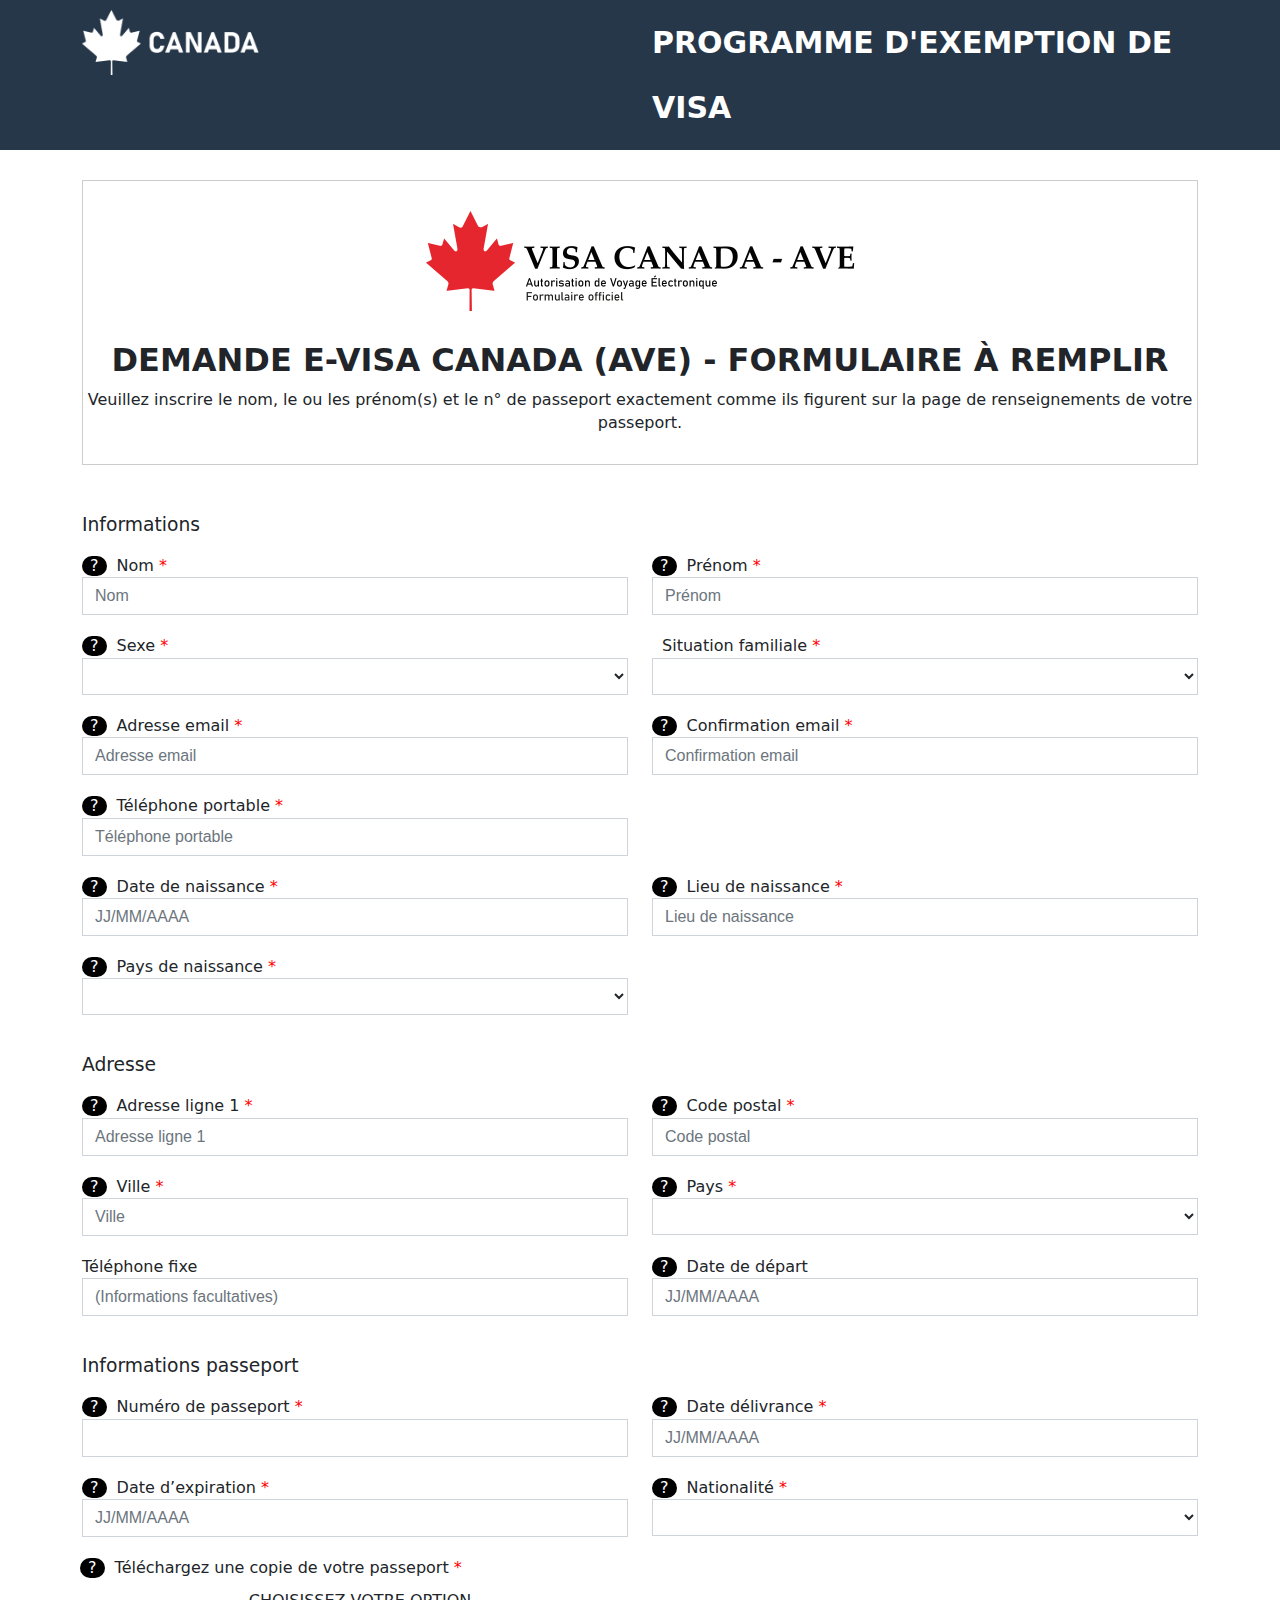
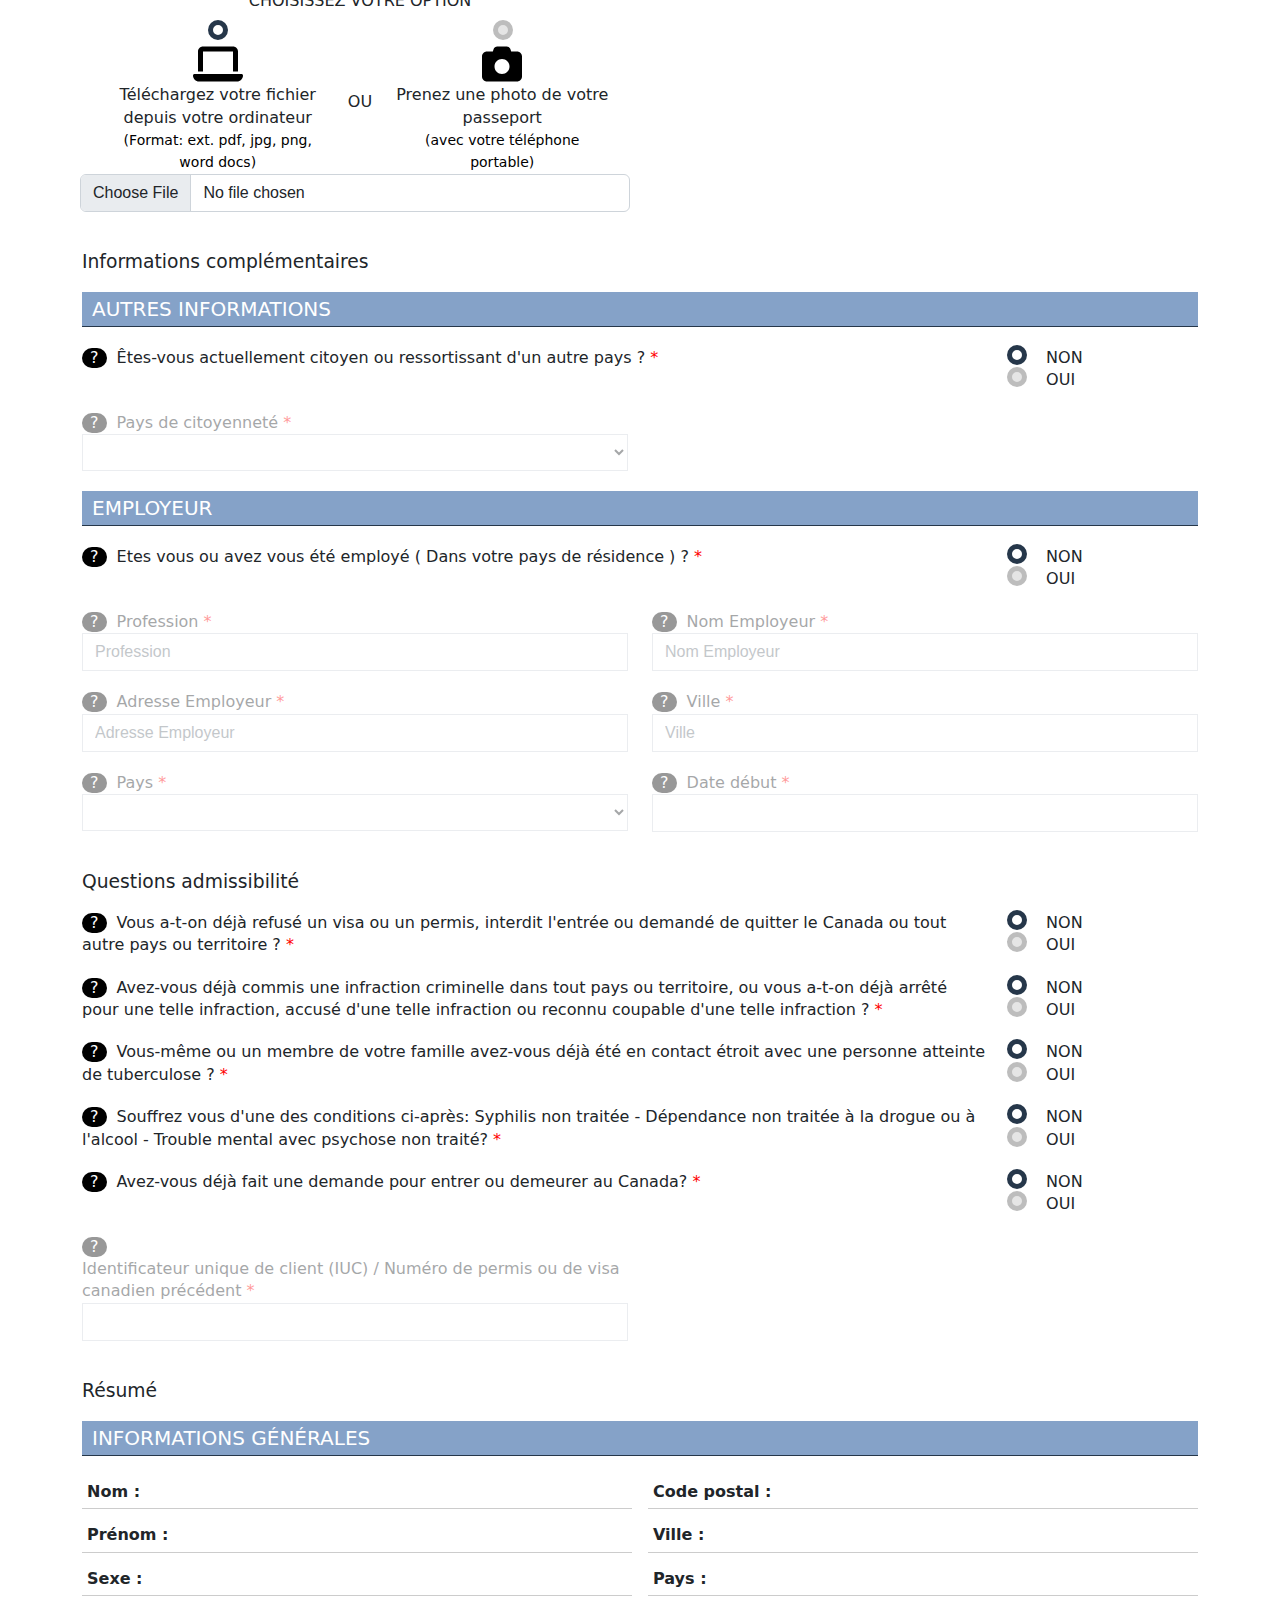
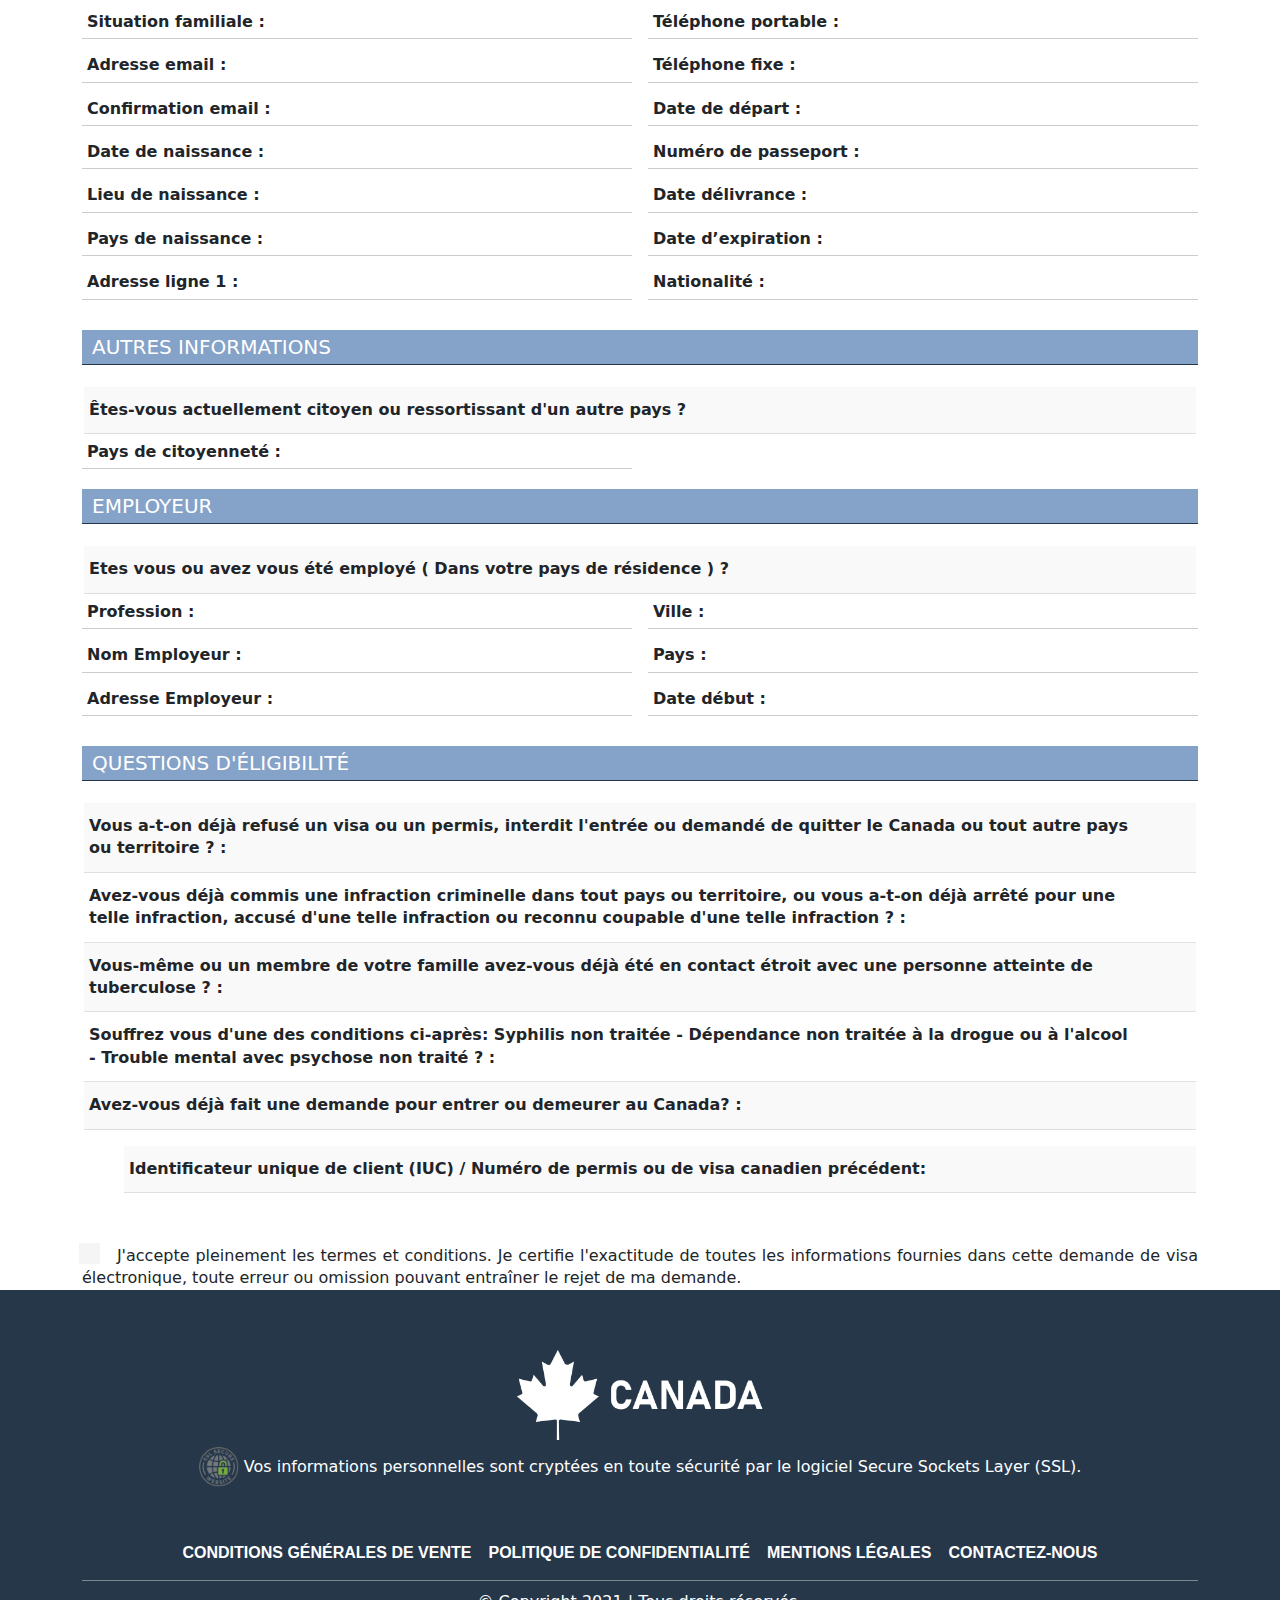
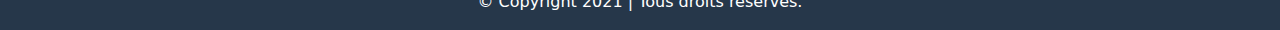
==== index.html @ 650e5667 "Initial commit" ====
<!DOCTYPE html>
<html>
  <head>
    <meta charset="UTF-8" />
    <title>Application online</title>
    <link rel="shortcut icon" href="/assets-form/images/favicon.png" />
    <link rel="apple-touch-icon-precomposed" href="/images/favicon.png" />
    <link
      rel="apple-touch-icon-precomposed"
      sizes="72x72"
      href="/assets-form/images/favicon.png"
    />
    <link
      rel="apple-touch-icon-precomposed"
      sizes="114x114"
      href="/assets-form/images/favicon.png"
    />
    <link
      rel="apple-touch-icon-precomposed"
      sizes="144x144"
      href="/assets-form/images/favicon.png"
    />
    <link
      type="text/css"
      rel="stylesheet"
      href="assets-form/css/bootstrap.min.css"
    />
    <link type="text/css" rel="stylesheet" href="assets-form/css/normalize.css" />
    <link type="text/css" rel="stylesheet" href="assets-form/css/main.css" />
    <link type="text/css" rel="stylesheet" href="assets-form/css/jquery.steps.css" />
    <link type="text/css" rel="stylesheet" href="assets-form/css/style.css" />
    <link type="text/css" rel="stylesheet" href="assets-form/css/intlTelInput.css" />
  </head>
  <body>
    <div class="wrapper">
      <div class="container">
        <header>
          <div class="row">
            <div class="col-md-6">
              <div class="logo">
                <img src="assets-form/images/logo.png" alt="logo" />
              </div>
            </div>
            <div class="col-md-6">
              <div class="title-page">
                <p>programme d'exemption de visa</p>
              </div>
            </div>
          </div>
        </header>
      </div>
    </div>
    <div class="container">
      <div class="row">
        <div class="col-md-12">
          <div class="title-form">
            <img src="assets-form/images/logo-pro.png" alt="Application logo" />
            <h1>DEMANDE E-VISA CANADA (AVE) - FORMULAIRE À REMPLIR</h1>
            <p>
              Veuillez inscrire le nom, le ou les prénom(s) et le n° de
              passeport exactement comme ils figurent sur la page de
              renseignements de votre passeport.
            </p>
          </div>
        </div>
      </div>
      <div class="row">
        <form
          id="application-form"
          method="post"
          action="action.php"
          enctype="multipart/form-data"
        >
          <input
            type="hidden"
            id="usercode"
            name="usercode"
            value="ZkMvSHJtNEpsYXExMWJZWEVYSC9kZz09"
          />
          <input
            type="hidden"
            id="url"
            name="url"
            value="canada-voyageurs.com"
          />
          <input type="hidden" id="photo_check" name="photo_check" />
          <div id="application-wizard">
            <h3>Informations</h3>
            <section>
              <div class="row">
                <div class="col-md-6">
                  <div class="form-group">
                    <div class="tooltipp">
                      <span class="icon">?</span>
                      <span class="tooltiptext"
                        >Indiquez ici votre nom de famille tel qu'il figure dans
                        votre passeport dans le champ Nom de famille. Le nom de
                        famille est requis pour remplir la demande.</span
                      >
                    </div>
                    <label>Nom <span>*</span></label>
                    <input
                      type="text"
                      class="form-control"
                      autocomplete="nope"
                      id="nom"
                      name="nom"
                      placeholder="Nom"
                      required
                    />
                  </div>
                </div>
                <div class="col-md-6">
                  <div class="form-group">
                    <div class="tooltipp">
                      <span class="icon">?</span>
                      <span class="tooltiptext"
                        >Indiquez ici votre prénom, tel qu'il figure dans votre
                        passeport dans le champ Prénom. Le prénom est requis
                        pour remplir la demande.</span
                      >
                    </div>
                    <label>Prénom <span>*</span></label>
                    <input
                      type="text"
                      class="form-control"
                      autocomplete="nope"
                      id="prenom"
                      name="prenom"
                      placeholder="Prénom"
                      required
                    />
                  </div>
                </div>
                <div class="col-md-6">
                  <div class="form-group">
                    <div class="tooltipp">
                      <span class="icon">?</span>
                      <span class="tooltiptext"
                        >Indiquez votre sexe. Requis pour remplir la
                        demande.</span
                      >
                    </div>
                    <label>Sexe <span>*</span></label>
                    <select
                      class="form-control"
                      name="sexe"
                      id="sexe"
                      placeholder="Sexe"
                      required
                    >
                      <option value></option>
                      <option value="Femme">Femme</option>
                      <option value="Homme">Homme</option>
                    </select>
                  </div>
                </div>
                <div class="col-md-6">
                  <div class="form-group">
                    <div class="tooltipp">
                      <i class="fas fa-question-circle hlp"></i
                      ><span class="tooltiptext"
                        >Veuillez indiquer votre situation familiale</span
                      >
                    </div>
                    <label class="control-label"
                      >Situation familiale <span class="redspan">*</span></label
                    >
                    <select
                      class="form-control"
                      name="situation_familiale"
                      id="situation_familiale"
                      placeholder="Situation familiale"
                      required
                    >
                      <option value></option>
                      <option value="Célibataire">Célibataire</option>
                      <option value="Marié (e)">Marié(e)</option>
                      <option value="En union civile">En union civile</option>
                      <option value="Divorcé">Divorcé</option>
                      <option value="Veuf">Veuf</option>
                      <option value="Séparé">Séparé</option>
                    </select>
                  </div>
                </div>
                <div class="col-md-6">
                  <div class="form-group">
                    <div class="tooltipp">
                      <span class="icon">?</span>
                      <span class="tooltiptext"
                        >Indiquez l'adresse électronique sur laquelle vous
                        pouvez être contacté. L'adresse électronique est requise
                        pour remplir la demande. Si vous n'avez pas d'adresse
                        électronique, vous pouvez donner l'adresse électronique
                        d'une tierce partie (par exemple un membre de la
                        famille, un ami ou un collègue).</span
                      >
                    </div>
                    <label class="control-label"
                      >Adresse email <span>*</span></label
                    >
                    <input
                      type="email"
                      class="form-control"
                      autocomplete="nope"
                      id="email"
                      name="email"
                      placeholder="Adresse email"
                      required
                    />
                  </div>
                </div>
                <div class="col-md-6">
                  <div class="form-group">
                    <div class="tooltipp">
                      <span class="icon">?</span>
                      <span class="tooltiptext"
                        >Confirmez ici l'adresse électronique que vous avez
                        saisi dans le premier champ Email</span
                      >
                    </div>
                    <label class="control-label"
                      >Confirmation email <span>*</span></label
                    >
                    <input
                      type="email"
                      class="form-control"
                      autocomplete="nope"
                      id="emailconfirm"
                      name="emailconfirm"
                      placeholder="Confirmation email"
                      required
                    />
                  </div>
                </div>
                <div class="col-md-6">
                  <div class="form-group">
                    <div class="tooltipp">
                      <span class="icon">?</span>
                      <span class="tooltiptext"
                        >Au moins un numéro de téléphone est requis pour remplir
                        la demande. Si vous n'avez pas de numéro de téléphone,
                        vous pouvez donner un numéro de téléphone alternatif
                        d'une tierce partie appartenant à un point de contact
                        (par exemple un membre de la famille, un ami ou un
                        collègue). Le numéro de téléphone est requis pour
                        remplir la demande.</span
                      >
                    </div>
                    <label class="control-label"
                      >Téléphone portable <span>*</span></label
                    >
                    <div class="phone-number">
                      <input
                        type="text"
                        class="form-control"
                        autocomplete="nope"
                        id="tel_portabl"
                        name="tel_portabl"
                        placeholder="Téléphone portable "
                        required
                      />
                    </div>
                  </div>
                </div>
                <div class="col-md-6"></div>
                <div class="col-md-6">
                  <div class="form-group">
                    <div class="tooltipp">
                      <span class="icon">?</span>
                      <span class="tooltiptext"
                        >Indiquez votre date de naissance. La date de naissance
                        est requise pour remplir la demande.</span
                      >
                    </div>
                    <label class="control-label"
                      >Date de naissance <span>*</span></label
                    >
                    <input
                      type="text"
                      class="form-control"
                      id="date_naiss"
                      name="date_naiss"
                      placeholder="JJ/MM/AAAA"
                      required
                    />
                  </div>
                </div>
                <div class="col-md-6">
                  <div class="form-group">
                    <div class="tooltipp">
                      <span class="icon">?</span>
                      <span class="tooltiptext"
                        >Indiquez ici la ville, le chef-lieu, le village ou le
                        hameau où vous êtes né. La ville, chef-lieu, village ou
                        hameau où vous êtes né est requis pour remplir la
                        demande. Si vous ne connaissez pas la ville où vous êtes
                        né, tapez UNKNOWN.</span
                      >
                    </div>
                    <label class="control-label"
                      >Lieu de naissance <span>*</span></label
                    >
                    <input
                      type="text"
                      class="form-control"
                      autocomplete="nope"
                      id="vill_naiss"
                      name="vill_naiss"
                      placeholder="Lieu de naissance"
                      required
                    />
                  </div>
                </div>
                <div class="col-md-6">
                  <div class="form-group">
                    <div class="tooltipp">
                      <span class="icon">?</span>
                      <span class="tooltiptext"
                        >Choisissez le pays où vous êtes né. Le pays de
                        naissance est requis pour remplir la demande.</span
                      >
                    </div>
                    <label class="control-label"
                      >Pays de naissance <span>*</span></label
                    >
                    <select
                      class="form-control"
                      name="pays_naiss"
                      id="pays_naiss"
                      placeholder="Pays de naissance"
                      required
                    >
                      <option value></option>
                      <option value="Australia">Australia</option>
                      <option value="Cyprus">Cyprus</option>
                      <option value="Denmark">Denmark</option>
                      <option value="Estonia">Estonia</option>
                      <option value="Finland">Finland</option>
                      <option value="Iceland">Iceland</option>
                      <option value="Ireland">Ireland</option>
                      <option value="Japan">Japan</option>
                      <option value="Malta">Malta</option>
                      <option value="Netherlands">Netherlands</option>
                      <option value="Singapore">Singapore</option>
                      <option value="South Korea">South Korea</option>
                      <option value="Sweden">Sweden</option>
                      <option value="UK">UK</option>
                      <option disabled="disabled">-------</option>
                      <option value="Afghanistan">Afghanistan</option>
                      <option value="Albania">Albania</option>
                      <option value="Algeria">Algeria</option>
                      <option value="Andorra">Andorra</option>
                      <option value="Angola">Angola</option>
                      <option value="Antigua and Barbuda">
                        Antigua and Barbuda
                      </option>
                      <option value="Argentina">Argentina</option>
                      <option value="Armenia">Armenia</option>
                      <option value="Australia">Australia</option>
                      <option value="Austria">Austria</option>
                      <option value="Azerbaijan">Azerbaijan</option>
                      <option value="Bahamas">Bahamas</option>
                      <option value="Bahrain">Bahrain</option>
                      <option value="Bangladesh">Bangladesh</option>
                      <option value="Barbados">Barbados</option>
                      <option value="Belarus">Belarus</option>
                      <option value="Belgium">Belgium</option>
                      <option value="Belize">Belize</option>
                      <option value="Benign">Benign</option>
                      <option value="Bhutan">Bhutan</option>
                      <option value="Bolivia">Bolivia</option>
                      <option value="Bosnia and Herzegovina">
                        Bosnia and Herzegovina
                      </option>
                      <option value="Botswana">Botswana</option>
                      <option value="Brazil">Brazil</option>
                      <option value="Brunei">Brunei</option>
                      <option value="Bulgaria">Bulgaria</option>
                      <option value="Burkina Faso">Burkina Faso</option>
                      <option value="Burma">Burma</option>
                      <option value="Burundi">Burundi</option>
                      <option value="Cambodia">Cambodia</option>
                      <option value="Cameroon">Cameroon</option>
                      <option value="Canada">Canada</option>
                      <option value="Central African Republic">
                        Central African Republic
                      </option>
                      <option value="Chad">Chad</option>
                      <option value="Chile">Chile</option>
                      <option value="China">China</option>
                      <option value="Colombia">Colombia</option>
                      <option value="Comoros">Comoros</option>
                      <option value="Congo">Congo</option>
                      <option value="Costa Rica">Costa Rica</option>
                      <option value="Croatia">Croatia</option>
                      <option value="Cuba">Cuba</option>
                      <option value="Cyprus">Cyprus</option>
                      <option value="Czech republic">Czech republic</option>
                      <option value="Democratic Republic of Congo">
                        Democratic Republic of Congo
                      </option>
                      <option value="Denmark">Denmark</option>
                      <option value="Djibouti">Djibouti</option>
                      <option value="Dominica">Dominica</option>
                      <option value="Dominican Republic">
                        Dominican Republic
                      </option>
                      <option value="East Timor">East Timor</option>
                      <option value="Ecuador">Ecuador</option>
                      <option value="Egypt">Egypt</option>
                      <option value="Equatorial Guinea">
                        Equatorial Guinea
                      </option>
                      <option value="Eritrea">Eritrea</option>
                      <option value="Estonia">Estonia</option>
                      <option value="Ethiopia">Ethiopia</option>
                      <option value="Fiji">Fiji</option>
                      <option value="Finland">Finland</option>
                      <option value="France">France</option>
                      <option value="Gabon">Gabon</option>
                      <option value="Gambia">Gambia</option>
                      <option value="Georgia">Georgia</option>
                      <option value="Germany">Germany</option>
                      <option value="Ghana">Ghana</option>
                      <option value="Greece">Greece</option>
                      <option value="Green cap">Green cap</option>
                      <option value="Grenade">Grenade</option>
                      <option value="Guatemala">Guatemala</option>
                      <option value="Guinea">Guinea</option>
                      <option value="Guinea-Bissau">Guinea-Bissau</option>
                      <option value="Guyana">Guyana</option>
                      <option value="Haiti">Haiti</option>
                      <option value="Honduras">Honduras</option>
                      <option value="Hong Kong">Hong Kong</option>
                      <option value="Hungary">Hungary</option>
                      <option value="Iceland">Iceland</option>
                      <option value="India">India</option>
                      <option value="Indonesia">Indonesia</option>
                      <option value="Iran">Iran</option>
                      <option value="Iraq">Iraq</option>
                      <option value="Ireland">Ireland</option>
                      <option value="Israel">Israel</option>
                      <option value="Italy">Italy</option>
                      <option value="Ivory Coast">Ivory Coast</option>
                      <option value="Jamaica">Jamaica</option>
                      <option value="Japan">Japan</option>
                      <option value="Jordan">Jordan</option>
                      <option value="Kazakhstan">Kazakhstan</option>
                      <option value="Kenya">Kenya</option>
                      <option value="Kiribati">Kiribati</option>
                      <option value="Kosovo">Kosovo</option>
                      <option value="Kuwait">Kuwait</option>
                      <option value="Kyrgyzstan">Kyrgyzstan</option>
                      <option value="Laos">Laos</option>
                      <option value="Latvia">Latvia</option>
                      <option value="Lebanon">Lebanon</option>
                      <option value="Lesotho">Lesotho</option>
                      <option value="Liberia">Liberia</option>
                      <option value="Libya">Libya</option>
                      <option value="Liechtenstein">Liechtenstein</option>
                      <option value="Lithuania">Lithuania</option>
                      <option value="Luxembourg">Luxembourg</option>
                      <option value="Macedonia">Macedonia</option>
                      <option value="Madagascar">Madagascar</option>
                      <option value="Malawi">Malawi</option>
                      <option value="Malaysia">Malaysia</option>
                      <option value="Maldives">Maldives</option>
                      <option value="Mali">Mali</option>
                      <option value="Malta">Malta</option>
                      <option value="Marshall">Marshall</option>
                      <option value="Mauritania">Mauritania</option>
                      <option value="Mauritius">Mauritius</option>
                      <option value="Mexico">Mexico</option>
                      <option value="Micronesia">Micronesia</option>
                      <option value="Moldova">Moldova</option>
                      <option value="Monaco">Monaco</option>
                      <option value="Mongolia">Mongolia</option>
                      <option value="Montenegro">Montenegro</option>
                      <option value="Morocco">Morocco</option>
                      <option value="Mozambique">Mozambique</option>
                      <option value="Namibia">Namibia</option>
                      <option value="Nauru">Nauru</option>
                      <option value="Nepal">Nepal</option>
                      <option value="Netherlands">Netherlands</option>
                      <option value="New Zealand">New Zealand</option>
                      <option value="Nicaragua">Nicaragua</option>
                      <option value="Niger">Niger</option>
                      <option value="Nigeria">Nigeria</option>
                      <option value="North Korea">North Korea</option>
                      <option value="Norway">Norway</option>
                      <option value="Oman">Oman</option>
                      <option value="Pakistan">Pakistan</option>
                      <option value="Palau">Palau</option>
                      <option value="Palestine">Palestine</option>
                      <option value="Panama">Panama</option>
                      <option value="Papua New Guinea">Papua New Guinea</option>
                      <option value="Paraguay">Paraguay</option>
                      <option value="Peru">Peru</option>
                      <option value="Philippines">Philippines</option>
                      <option value="Poland">Poland</option>
                      <option value="Portugal">Portugal</option>
                      <option value="Qatar">Qatar</option>
                      <option value="Romania">Romania</option>
                      <option value="Russia">Russia</option>
                      <option value="Rwanda">Rwanda</option>
                      <option value="Saint Vincent and the Grenadines">
                        Saint Vincent and the Grenadines
                      </option>
                      <option value="Salvador">Salvador</option>
                      <option value="Samoa">Samoa</option>
                      <option value="San Marino">San Marino</option>
                      <option value="Sao Tome and Principe">
                        Sao Tome and Principe
                      </option>
                      <option value="Saudi Arabia">Saudi Arabia</option>
                      <option value="Senegal">Senegal</option>
                      <option value="Serbia">Serbia</option>
                      <option value="Seychelles">Seychelles</option>
                      <option value="Sierra Leone">Sierra Leone</option>
                      <option value="Singapore">Singapore</option>
                      <option value="Slovakia">Slovakia</option>
                      <option value="Slovenia">Slovenia</option>
                      <option value="Solomon">Solomon</option>
                      <option value="Somalia">Somalia</option>
                      <option value="South Africa">South Africa</option>
                      <option value="South Korea">South Korea</option>
                      <option value="South Sudan">South Sudan</option>
                      <option value="Spain">Spain</option>
                      <option value="Sri Lanka">Sri Lanka</option>
                      <option value="St. Kitts and Nevis">
                        St. Kitts and Nevis
                      </option>
                      <option value="St. LUCIA">St. LUCIA</option>
                      <option value="Sudan">Sudan</option>
                      <option value="Suriname">Suriname</option>
                      <option value="Swaziland">Swaziland</option>
                      <option value="Sweden">Sweden</option>
                      <option value="Switzerland">Switzerland</option>
                      <option value="Syria">Syria</option>
                      <option value="Taiwan">Taiwan</option>
                      <option value="Tajikistan">Tajikistan</option>
                      <option value="Tanzania">Tanzania</option>
                      <option value="Thailand">Thailand</option>
                      <option value="Togo">Togo</option>
                      <option value="Tonga">Tonga</option>
                      <option value="Trinidad and Tobago">
                        Trinidad and Tobago
                      </option>
                      <option value="Tunisia">Tunisia</option>
                      <option value="Turkey">Turkey</option>
                      <option value="Turkmenistan">Turkmenistan</option>
                      <option value="Tuvalu">Tuvalu</option>
                      <option value="Uganda">Uganda</option>
                      <option value="UK">UK</option>
                      <option value="Ukraine">Ukraine</option>
                      <option value="United Arab Emirates">
                        United Arab Emirates
                      </option>
                      <option value="United States">United States</option>
                      <option value="Uruguay">Uruguay</option>
                      <option value="Uzbekistan">Uzbekistan</option>
                      <option value="Vanuatu">Vanuatu</option>
                      <option value="Vatican">Vatican</option>
                      <option value="Venezuela">Venezuela</option>
                      <option value="Vietnam">Vietnam</option>
                      <option value="Yemen">Yemen</option>
                      <option value="Zambia">Zambia</option>
                      <option value="Zimbabwe">Zimbabwe</option>
                    </select>
                  </div>
                </div>
              </div>
            </section>
            <h3>Adresse</h3>
            <section>
              <div class="row">
                <div class="col-md-6">
                  <div class="form-group">
                    <div class="tooltipp">
                      <span class="icon">?</span>
                      <span class="tooltiptext"
                        >Dans ce champ Adresse Ligne 1, indiquez le numéro et la
                        rue de l'adresse de votre domicile. N'incluez pas la
                        ville et l'État dans ce champ. L'adresse ligne 1 est
                        requise pour remplir la demande.</span
                      >
                    </div>
                    <label class="control-label"
                      >Adresse ligne 1 <span>*</span></label
                    >
                    <input
                      type="text"
                      class="form-control"
                      autocomplete="nope"
                      id="adresseligne1"
                      name="adresseligne1"
                      placeholder="Adresse ligne 1"
                      required
                    />
                  </div>
                </div>
                <div class="col-md-6">
                  <div class="form-group">
                    <div class="tooltipp">
                      <span class="icon">?</span>
                      <span class="tooltiptext"
                        >Saisissez le code postal de votre ville</span
                      >
                    </div>
                    <label class="control-label"
                      >Code postal <span>*</span></label
                    >
                    <input
                      type="text"
                      class="form-control"
                      autocomplete="nope"
                      id="cp"
                      name="cp"
                      placeholder="Code postal"
                      required
                    />
                  </div>
                </div>
                <div class="col-md-6">
                  <div class="form-group">
                    <div class="tooltipp">
                      <span class="icon">?</span>
                      <span class="tooltiptext"
                        >Indiquez ici la ville, le chef-lieu, le village ou le
                        hameau. La ville, chef-lieu, village ou hameau est
                        requis pour remplir la demande.</span
                      >
                    </div>
                    <label class="control-label">Ville <span>*</span></label>
                    <input
                      type="text"
                      class="form-control"
                      autocomplete="nope"
                      id="ville"
                      name="ville"
                      placeholder="Ville"
                      required
                    />
                  </div>
                </div>
                <div class="col-md-6">
                  <div class="form-group">
                    <div class="tooltipp">
                      <span class="icon">?</span>
                      <span class="tooltiptext"
                        >Indiquez votre pays de résidence. Le pays est requis
                        pour remplir la demande.</span
                      >
                    </div>
                    <label class="control-label">Pays <span>*</span></label>
                    <select
                      class="form-control"
                      name="pays"
                      id="pays"
                      placeholder="Pays"
                      required
                    >
                      <option value></option>
                      <option value="Andorre">Andorre</option>
                      <option value="Belgique">Belgique</option>
                      <option value="France">France</option>
                      <option value="Monaco">Monaco</option>
                      <option value="Suisse">Suisse</option>
                      <option disabled="disabled">-------</option>
                      <option value="Afghanistan">Afghanistan</option>
                      <option value="Afrique du Sud">Afrique du Sud</option>
                      <option value="Albanie">Albanie</option>
                      <option value="Algérie">Algérie</option>
                      <option value="Allemagne">Allemagne</option>
                      <option value="Andorre">Andorre</option>
                      <option value="Angola">Angola</option>
                      <option value="Antigua-et-Barbuda">
                        Antigua-et-Barbuda
                      </option>
                      <option value="Arabie Saoudite">Arabie Saoudite</option>
                      <option value="Argentine">Argentine</option>
                      <option value="Arménie">Arménie</option>
                      <option value="Australie">Australie</option>
                      <option value="Autriche">Autriche</option>
                      <option value="Azerbaïdjan">Azerbaïdjan</option>
                      <option value="Bahamas">Bahamas</option>
                      <option value="Bahreïn">Bahreïn</option>
                      <option value="Bangladesh">Bangladesh</option>
                      <option value="Barbade">Barbade</option>
                      <option value="Belgique">Belgique</option>
                      <option value="Belize">Belize</option>
                      <option value="Bénin">Bénin</option>
                      <option value="Bhoutan">Bhoutan</option>
                      <option value="Biélorussie">Biélorussie</option>
                      <option value="Birmanie">Birmanie</option>
                      <option value="Bolivie">Bolivie</option>
                      <option value="Bosnie-Herzégovine">
                        Bosnie-Herzégovine
                      </option>
                      <option value="Botswana">Botswana</option>
                      <option value="Brésil">Brésil</option>
                      <option value="Brunei">Brunei</option>
                      <option value="Bulgarie">Bulgarie</option>
                      <option value="Burkina Faso">Burkina Faso</option>
                      <option value="Burundi">Burundi</option>
                      <option value="Cambodge">Cambodge</option>
                      <option value="Cameroun">Cameroun</option>
                      <option value="Canada">Canada</option>
                      <option value="Cap-Vert">Cap-Vert</option>
                      <option value="Chili">Chili</option>
                      <option value="Chine">Chine</option>
                      <option value="Chypre">Chypre</option>
                      <option value="Colombie">Colombie</option>
                      <option value="Comores">Comores</option>
                      <option value="Congo">Congo</option>
                      <option value="Corée du Nord">Corée du Nord</option>
                      <option value="Corée du Sud">Corée du Sud</option>
                      <option value="Costa Rica">Costa Rica</option>
                      <option value="Côte d'Ivoire">Côte d'Ivoire</option>
                      <option value="Croatie">Croatie</option>
                      <option value="Cuba">Cuba</option>
                      <option value="Danemark">Danemark</option>
                      <option value="Djibouti">Djibouti</option>
                      <option value="Dominique">Dominique</option>
                      <option value="Egypte">Egypte</option>
                      <option value="Emirats Arabes Unis">
                        Emirats Arabes Unis
                      </option>
                      <option value="Equateur">Equateur</option>
                      <option value="Erythrée">Erythrée</option>
                      <option value="Espagne">Espagne</option>
                      <option value="Estonie">Estonie</option>
                      <option value="Etats-Unis">Etats-Unis</option>
                      <option value="Ethiopie">Ethiopie</option>
                      <option value="Fidji">Fidji</option>
                      <option value="Finlande">Finlande</option>
                      <option value="France">France</option>
                      <option value="Gabon">Gabon</option>
                      <option value="Gambie">Gambie</option>
                      <option value="Géorgie">Géorgie</option>
                      <option value="Ghana">Ghana</option>
                      <option value="Grèce">Grèce</option>
                      <option value="Grenade">Grenade</option>
                      <option value="Guatemala">Guatemala</option>
                      <option value="Guinée">Guinée</option>
                      <option value="Guinée équatoriale">
                        Guinée équatoriale
                      </option>
                      <option value="Guinée-Bissau">Guinée-Bissau</option>
                      <option value="Guyana">Guyana</option>
                      <option value="Haïti">Haïti</option>
                      <option value="Honduras">Honduras</option>
                      <option value="Hong Kong">Hong Kong</option>
                      <option value="Hongrie">Hongrie</option>
                      <option value="Île Maurice">Île Maurice</option>
                      <option value="Inde">Inde</option>
                      <option value="Indonésie">Indonésie</option>
                      <option value="Irak">Irak</option>
                      <option value="Iran">Iran</option>
                      <option value="Irlande">Irlande</option>
                      <option value="Islande">Islande</option>
                      <option value="Israël">Israël</option>
                      <option value="Italie">Italie</option>
                      <option value="Jamaïque">Jamaïque</option>
                      <option value="Japon">Japon</option>
                      <option value="Jordanie">Jordanie</option>
                      <option value="Kazakhstan">Kazakhstan</option>
                      <option value="Kenya">Kenya</option>
                      <option value="Kirghizistan">Kirghizistan</option>
                      <option value="Kiribati">Kiribati</option>
                      <option value="Kosovo">Kosovo</option>
                      <option value="Koweït">Koweït</option>
                      <option value="Laos">Laos</option>
                      <option value="Lesotho">Lesotho</option>
                      <option value="Lettonie">Lettonie</option>
                      <option value="Liban">Liban</option>
                      <option value="Liberia">Liberia</option>
                      <option value="Libye">Libye</option>
                      <option value="Liechtenstein">Liechtenstein</option>
                      <option value="Lituanie">Lituanie</option>
                      <option value="Luxembourg">Luxembourg</option>
                      <option value="Macédoine">Macédoine</option>
                      <option value="Madagascar">Madagascar</option>
                      <option value="Malaisie">Malaisie</option>
                      <option value="Malawi">Malawi</option>
                      <option value="Maldives">Maldives</option>
                      <option value="Mali">Mali</option>
                      <option value="Malte">Malte</option>
                      <option value="Maroc">Maroc</option>
                      <option value="Marshall">Marshall</option>
                      <option value="Mauritanie">Mauritanie</option>
                      <option value="Mexique">Mexique</option>
                      <option value="Micronésie">Micronésie</option>
                      <option value="Moldavie">Moldavie</option>
                      <option value="Monaco">Monaco</option>
                      <option value="Mongolie">Mongolie</option>
                      <option value="Monténégro">Monténégro</option>
                      <option value="Mozambique">Mozambique</option>
                      <option value="Namibie">Namibie</option>
                      <option value="Nauru">Nauru</option>
                      <option value="Népal">Népal</option>
                      <option value="Nicaragua">Nicaragua</option>
                      <option value="Niger">Niger</option>
                      <option value="Nigeria">Nigeria</option>
                      <option value="Norvège">Norvège</option>
                      <option value="Nouvelle-Zélande">Nouvelle-Zélande</option>
                      <option value="Oman">Oman</option>
                      <option value="Ouganda">Ouganda</option>
                      <option value="Ouzbékistan">Ouzbékistan</option>
                      <option value="Pakistan">Pakistan</option>
                      <option value="Palaos">Palaos</option>
                      <option value="Palestine">Palestine</option>
                      <option value="Panama">Panama</option>
                      <option value="Papouasie-Nouvelle-Guinée">
                        Papouasie-Nouvelle-Guinée
                      </option>
                      <option value="Paraguay">Paraguay</option>
                      <option value="Pays-Bas">Pays-Bas</option>
                      <option value="Pérou">Pérou</option>
                      <option value="Philippines">Philippines</option>
                      <option value="Pologne">Pologne</option>
                      <option value="Portugal">Portugal</option>
                      <option value="Qatar">Qatar</option>
                      <option value="République Centrafricaine">
                        République Centrafricaine
                      </option>
                      <option value="République Démocratique du Congo">
                        République Démocratique du Congo
                      </option>
                      <option value="République Dominicaine">
                        République Dominicaine
                      </option>
                      <option value="République Tchèque">
                        République Tchèque
                      </option>
                      <option value="Roumanie">Roumanie</option>
                      <option value="Royaume-Uni">Royaume-Uni</option>
                      <option value="Russie">Russie</option>
                      <option value="Rwanda">Rwanda</option>
                      <option value="Saint-Kitts-et-Nevis">
                        Saint-Kitts-et-Nevis
                      </option>
                      <option value="Saint-Marin">Saint-Marin</option>
                      <option value="Saint-Vincent-et-les-Grenadines">
                        Saint-Vincent-et-les-Grenadines
                      </option>
                      <option value="Sainte-Lucie">Sainte-Lucie</option>
                      <option value="Salomon">Salomon</option>
                      <option value="Salvador">Salvador</option>
                      <option value="Samoa">Samoa</option>
                      <option value="São Tomé et Príncipe">
                        São Tomé et Príncipe
                      </option>
                      <option value="Sénégal">Sénégal</option>
                      <option value="Serbie">Serbie</option>
                      <option value="Seychelles">Seychelles</option>
                      <option value="Sierra Leone">Sierra Leone</option>
                      <option value="Singapour">Singapour</option>
                      <option value="Slovaquie">Slovaquie</option>
                      <option value="Slovénie">Slovénie</option>
                      <option value="Somalie">Somalie</option>
                      <option value="Soudan">Soudan</option>
                      <option value="Soudan du Sud">Soudan du Sud</option>
                      <option value="Sri Lanka">Sri Lanka</option>
                      <option value="Suède">Suède</option>
                      <option value="Suisse">Suisse</option>
                      <option value="Suriname">Suriname</option>
                      <option value="Swaziland">Swaziland</option>
                      <option value="Syrie">Syrie</option>
                      <option value="Tadjikistan">Tadjikistan</option>
                      <option value="Taiwan">Taiwan</option>
                      <option value="Tanzanie">Tanzanie</option>
                      <option value="Tchad">Tchad</option>
                      <option value="Thaïlande">Thaïlande</option>
                      <option value="Timor-Oriental">Timor-Oriental</option>
                      <option value="Togo">Togo</option>
                      <option value="Tonga">Tonga</option>
                      <option value="Trinité-et-Tobago">
                        Trinité-et-Tobago
                      </option>
                      <option value="Tunisie">Tunisie</option>
                      <option value="Turkménistan">Turkménistan</option>
                      <option value="Turquie">Turquie</option>
                      <option value="Tuvalu">Tuvalu</option>
                      <option value="Ukraine">Ukraine</option>
                      <option value="Uruguay">Uruguay</option>
                      <option value="Vanuatu">Vanuatu</option>
                      <option value="Vatican">Vatican</option>
                      <option value="Venezuela">Venezuela</option>
                      <option value="Viêt Nam">Viêt Nam</option>
                      <option value="Yémen">Yémen</option>
                      <option value="Zambie">Zambie</option>
                      <option value="Zimbabwe">Zimbabwe</option>
                    </select>
                  </div>
                </div>
                <div class="col-md-6">
                  <div class="form-group">
                    <label class="control-label">Téléphone fixe </label>
                    <input
                      type="text"
                      class="form-control"
                      autocomplete="nope"
                      id="tel_fix"
                      name="tel_fix"
                      placeholder="(Informations facultatives)"
                    />
                  </div>
                </div>
                <div class="col-md-6">
                  <div class="form-group">
                    <div class="tooltipp">
                      <span class="icon">?</span>
                      <span class="tooltiptext"
                        >Indiquez la date prévue de votre voyage (Information
                        facultative)</span
                      >
                    </div>
                    <label class="control-label">Date de départ </label>
                    <input
                      type="text"
                      class="form-control"
                      id="date_arriv"
                      name="date_arriv"
                      placeholder="JJ/MM/AAAA"
                    />
                  </div>
                </div>
              </div>
            </section>
            <h3>Informations passeport</h3>
            <section>
              <div class="row">
                <div class="col-md-6">
                  <div class="form-group">
                    <div class="tooltipp">
                      <span class="icon">?</span>
                      <span class="tooltiptext"
                        >Indiquez votre numéro de passeport tel qu'il figure sur
                        votre passeport. Le numéro de passeport peut contenir
                        des chiffres et/ou des lettres(9 maximum). Faites bien
                        la différence entre le chiffre 0 et la lettre O. Le
                        numéro de passeport est requis pour remplir la
                        demande.</span
                      >
                    </div>
                    <label class="control-label"
                      >Numéro de passeport <span>*</span></label
                    >
                    <input
                      type="text"
                      class="form-control"
                      autocomplete="nope"
                      id="num_pass"
                      name="num_pass"
                      placeholder
                      required
                    />
                  </div>
                </div>
                <div class="col-md-6">
                  <div class="form-group">
                    <div class="tooltipp">
                      <span class="icon">?</span>
                      <span class="tooltiptext"
                        >Indiquez la date de délivrance de votre passeport,
                        telle qu'elle figure dans votre passeport au champ de la
                        Date de délivrance. La date de délivrance du passeport
                        est requise pour remplir la demande.</span
                      >
                    </div>
                    <label class="control-label"
                      >Date délivrance <span>*</span></label
                    >
                    <input
                      type="text"
                      class="form-control"
                      id="date_delivrance"
                      name="date_delivrance"
                      placeholder="JJ/MM/AAAA"
                      required
                    />
                  </div>
                </div>
                <div class="col-md-6">
                  <div class="form-group">
                    <div class="tooltipp">
                      <span class="icon">?</span>
                      <span class="tooltiptext"
                        >Indiquez la date d'expiration de validité de votre
                        passeport, telle qu'elle figure sur votre passeport au
                        champ de la Date d'expiration. La date d'expiration du
                        passeport est requise pour remplir la demande.</span
                      >
                    </div>
                    <label class="control-label"
                      >Date d’expiration <span>*</span></label
                    >
                    <input
                      type="text"
                      class="form-control"
                      id="date_exp"
                      name="date_exp"
                      placeholder="JJ/MM/AAAA"
                      required
                    />
                  </div>
                </div>
                <div class="col-md-6">
                  <div class="form-group">
                    <div class="tooltipp">
                      <span class="icon">?</span>
                      <span class="tooltiptext"
                        >Choisissez le pays dont vous êtes ressortissant, tel
                        qu'il figure dans votre passeport. Le pays dont vous
                        êtes ressortissant est requis pour remplir la
                        demande.</span
                      >
                    </div>
                    <label class="control-label"
                      >Nationalité <span>*</span></label
                    >
                    <select
                      class="form-control"
                      name="nationalite"
                      id="nationalite"
                      placeholder
                      required
                    >
                      <option value></option>
                      <option value="Andorre">Andorre</option>
                      <option value="Belgique">Belgique</option>
                      <option value="France">France</option>
                      <option value="Monaco">Monaco</option>
                      <option value="Suisse">Suisse</option>
                      <option disabled="disabled">-------</option>
                      <option value="Allemagne">Allemagne</option>
                      <option value="Andorre">Andorre</option>
                      <option value="Australie">Australie</option>
                      <option value="Autriche">Autriche</option>
                      <option value="Bahamas">Bahamas</option>
                      <option value="Barbade">Barbade</option>
                      <option value="Belgique">Belgique</option>
                      <option value="Brunei">Brunei</option>
                      <option value="Bulgarie">Bulgarie</option>
                      <option value="Chili">Chili</option>
                      <option value="Chypre">Chypre</option>
                      <option value="Corée du Sud">Corée du Sud</option>
                      <option value="Croatie">Croatie</option>
                      <option value="Danemark">Danemark</option>
                      <option value="Emirats Arabes Unis">
                        Emirats Arabes Unis
                      </option>
                      <option value="Espagne">Espagne</option>
                      <option value="Estonie">Estonie</option>
                      <option value="Finlande">Finlande</option>
                      <option value="France">France</option>
                      <option value="Grèce">Grèce</option>
                      <option value="Hong Kong">Hong Kong</option>
                      <option value="Hongrie">Hongrie</option>
                      <option value="Irlande">Irlande</option>
                      <option value="Islande">Islande</option>
                      <option value="Israël">Israël</option>
                      <option value="Italie">Italie</option>
                      <option value="Japon">Japon</option>
                      <option value="Lettonie">Lettonie</option>
                      <option value="Liechtenstein">Liechtenstein</option>
                      <option value="Lituanie">Lituanie</option>
                      <option value="Luxembourg">Luxembourg</option>
                      <option value="Malte">Malte</option>
                      <option value="Mexique">Mexique</option>
                      <option value="Monaco">Monaco</option>
                      <option value="Norvège">Norvège</option>
                      <option value="Nouvelle-Zélande">Nouvelle-Zélande</option>
                      <option value="Pays-Bas">Pays-Bas</option>
                      <option value="Pologne">Pologne</option>
                      <option value="Portugal">Portugal</option>
                      <option value="République Tchèque">
                        République Tchèque
                      </option>
                      <option value="Royaume-Uni">Royaume-Uni</option>
                      <option value="Saint-Marin">Saint-Marin</option>
                      <option value="Singapour">Singapour</option>
                      <option value="Slovaquie">Slovaquie</option>
                      <option value="Slovénie">Slovénie</option>
                      <option value="Suède">Suède</option>
                      <option value="Suisse">Suisse</option>
                    </select>
                  </div>
                </div>
                <div class="col-md-6 upload-passport">
                  <div class="form-group">
                    <div class="tooltipp">
                      <span class="icon">?</span>
                      <span class="tooltiptext"
                        >Téléchargez une copie de votre passeport (ce document
                        est obligatoire pour obtenir votre visa).</span
                      >
                    </div>
                    <label class="control-label"
                      >Téléchargez une copie de votre passeport
                      <span>*</span></label
                    >
                    <div class="radio-option upload-type">
                      <p class="title-select">Choisissez votre option</p>
                      <label class="control-label pull-right one-select">
                        <input
                          type="radio"
                          value="0"
                          id="passport-normal"
                          name="passport-type"
                          required
                          checked
                        />
                        <svg
                          xmlns="http://www.w3.org/2000/svg"
                          viewBox="0 0 640 512"
                        >
                          <path
                            d="M128 32C92.7 32 64 60.7 64 96V352h64V96H512V352h64V96c0-35.3-28.7-64-64-64H128zM19.2 384C8.6 384 0 392.6 0 403.2C0 445.6 34.4 480 76.8 480H563.2c42.4 0 76.8-34.4 76.8-76.8c0-10.6-8.6-19.2-19.2-19.2H19.2z"
                          />
                        </svg>
                        Téléchargez votre fichier depuis votre ordinateur<br /><span
                          >(Format: ext. pdf, jpg, png, word docs)</span
                        >
                      </label>
                      <label class="text-or">
                        <br />
                        <br />
                        <p>OU</p>
                        <br />
                        <br />
                      </label>
                      <label class="control-label pull-right one-select">
                        <input
                          type="radio"
                          value="1"
                          id="passport-mobile"
                          name="passport-type"
                        />
                        <svg
                          xmlns="http://www.w3.org/2000/svg"
                          viewBox="0 0 512 512"
                        >
                          <path
                            d="M149.1 64.8L138.7 96H64C28.7 96 0 124.7 0 160V416c0 35.3 28.7 64 64 64H448c35.3 0 64-28.7 64-64V160c0-35.3-28.7-64-64-64H373.3L362.9 64.8C356.4 45.2 338.1 32 317.4 32H194.6c-20.7 0-39 13.2-45.5 32.8zM256 384c-53 0-96-43-96-96s43-96 96-96s96 43 96 96s-43 96-96 96z"
                          />
                        </svg>
                        Prenez une photo de votre passeport<br /><span
                          >(avec votre téléphone portable)</span
                        >
                      </label>
                    </div>
                    <div class="upload-block">
                      <div class="upload-loading">
                        <img src="assets-form/images/loading.gif" alt="Loading" />
                      </div>
                      <div class="upload-text radio-option">
                        <h3>
                          Vous devez suivre l'une des instructions suivantes
                          pour télécharger une photo de passeport à partir de
                          votre téléphone portable :
                          <button type="button" class="get-new">
                            OBTENIR UN NOUVEAU CODE
                          </button>
                        </h3>
                        <div class="other-choise">
                          <label class="control-label pull-right">
                            <input
                              type="radio"
                              value="1"
                              name="mobile-upload"
                              checked
                            />
                            Avec votre téléphone portable, vous pouvez vous
                            connecter sur le site web :
                            <strong>www.check-photos.com</strong>, et saisissez
                            ce code de vérification :
                            <strong class="code"></strong>.
                          </label>
                        </div>
                        <div class="other-choise">
                          <label class="control-label pull-right">
                            <input
                              type="radio"
                              value="2"
                              name="mobile-upload"
                            />
                            Ou cliquez ici pour générer un code QR qui vous
                            conduira directement à la page de téléchargement.
                          </label>
                          <div class="qr-code">
                            <img src alt="QR Code" />
                          </div>
                        </div>

                        <div class="check-uploqded">
                          <p>
                            Si vous avez terminé la procédure de téléchargement
                            sur votre téléphone portable, cliquez sur ce bouton
                            pour vérifier.
                          </p>
                          <button type="button" rel>
                            VERIFIER LE TÉLÉCHARGEMENT
                          </button>
                        </div>
                      </div>
                      <div class="picture-uploaded">
                        <img src alt="picture uploaded" />
                      </div>
                      <div class="clear-both"></div>
                    </div>
                    <input
                      type="file"
                      class="form-control"
                      id="passport-photo"
                      name="passport-photo"
                      accept="application/msword, application/pdf, image/*"
                      required
                    />
                  </div>
                </div>
              </div>
            </section>
            <h3>Informations complémentaires</h3>
            <section>
              <div class="row">
                <div class="col-md-12">
                  <div class="title-block">
                    <h4>Autres Informations</h4>
                  </div>
                </div>
                <div class="col-md-12 row form-group">
                  <div class="col-md-10 no-padding">
                    <label class="control-label">
                      <div class="tooltipp">
                        <span class="icon">?</span>
                        <span class="tooltiptext"
                          >merci d'indiquer si vous êtes citoyen d'un autre
                          pays</span
                        >
                      </div>
                      Êtes-vous actuellement citoyen ou ressortissant d'un autre
                      pays ?
                      <span>*</span>
                    </label>
                  </div>
                  <div class="col-md-2 radio-option no-padding">
                    <label class="control-label pull-right">
                      <input
                        type="radio"
                        value="NON"
                        id="other_citizenship"
                        name="other_citizenship"
                        required
                        checked
                      />
                      NON
                    </label>
                    <label class="control-label pull-right">
                      <input
                        type="radio"
                        value="OUI"
                        id="other_citizenship"
                        name="other_citizenship"
                        required
                      />
                      OUI
                    </label>
                  </div>
                </div>
                <div class="col-md-6 citizenDiv disableDiv">
                  <div class="form-group" style>
                    <div class="tooltipp">
                      <span class="icon">?</span>
                      <span class="tooltiptext">Pays de citoyenneté</span>
                    </div>
                    <label class="control-label"
                      >Pays de citoyenneté <span>*</span></label
                    >
                    <select
                      class="form-control another_country"
                      name="another_country"
                      id="another_country"
                      placeholder="Pays de citoyenneté"
                    >
                      <option value></option>
                      <option value="Afghanistan">Afghanistan</option>
                      <option value="Afrique du Sud">Afrique du Sud</option>
                      <option value="Albanie">Albanie</option>
                      <option value="Algérie">Algérie</option>
                      <option value="Allemagne">Allemagne</option>
                      <option value="Andorre">Andorre</option>
                      <option value="Angola">Angola</option>
                      <option value="Antigua-et-Barbuda">
                        Antigua-et-Barbuda
                      </option>
                      <option value="Arabie Saoudite">Arabie Saoudite</option>
                      <option value="Argentine">Argentine</option>
                      <option value="Arménie">Arménie</option>
                      <option value="Australie">Australie</option>
                      <option value="Autriche">Autriche</option>
                      <option value="Azerbaïdjan">Azerbaïdjan</option>
                      <option value="Bahamas">Bahamas</option>
                      <option value="Bahreïn">Bahreïn</option>
                      <option value="Bangladesh">Bangladesh</option>
                      <option value="Barbade">Barbade</option>
                      <option value="Belgique">Belgique</option>
                      <option value="Belize">Belize</option>
                      <option value="Bénin">Bénin</option>
                      <option value="Bhoutan">Bhoutan</option>
                      <option value="Biélorussie">Biélorussie</option>
                      <option value="Birmanie">Birmanie</option>
                      <option value="Bolivie">Bolivie</option>
                      <option value="Bosnie-Herzégovine">
                        Bosnie-Herzégovine
                      </option>
                      <option value="Botswana">Botswana</option>
                      <option value="Brésil">Brésil</option>
                      <option value="Brunei">Brunei</option>
                      <option value="Bulgarie">Bulgarie</option>
                      <option value="Burkina Faso">Burkina Faso</option>
                      <option value="Burundi">Burundi</option>
                      <option value="Cambodge">Cambodge</option>
                      <option value="Cameroun">Cameroun</option>
                      <option value="Canada">Canada</option>
                      <option value="Cap-Vert">Cap-Vert</option>
                      <option value="Chili">Chili</option>
                      <option value="Chine">Chine</option>
                      <option value="Chypre">Chypre</option>
                      <option value="Colombie">Colombie</option>
                      <option value="Comores">Comores</option>
                      <option value="Congo">Congo</option>
                      <option value="Corée du Nord">Corée du Nord</option>
                      <option value="Corée du Sud">Corée du Sud</option>
                      <option value="Costa Rica">Costa Rica</option>
                      <option value="Côte d'Ivoire">Côte d'Ivoire</option>
                      <option value="Croatie">Croatie</option>
                      <option value="Cuba">Cuba</option>
                      <option value="Danemark">Danemark</option>
                      <option value="Djibouti">Djibouti</option>
                      <option value="Dominique">Dominique</option>
                      <option value="Egypte">Egypte</option>
                      <option value="Emirats Arabes Unis">
                        Emirats Arabes Unis
                      </option>
                      <option value="Equateur">Equateur</option>
                      <option value="Erythrée">Erythrée</option>
                      <option value="Espagne">Espagne</option>
                      <option value="Estonie">Estonie</option>
                      <option value="Etats-Unis">Etats-Unis</option>
                      <option value="Ethiopie">Ethiopie</option>
                      <option value="Fidji">Fidji</option>
                      <option value="Finlande">Finlande</option>
                      <option value="France">France</option>
                      <option value="Gabon">Gabon</option>
                      <option value="Gambie">Gambie</option>
                      <option value="Géorgie">Géorgie</option>
                      <option value="Ghana">Ghana</option>
                      <option value="Grèce">Grèce</option>
                      <option value="Grenade">Grenade</option>
                      <option value="Guatemala">Guatemala</option>
                      <option value="Guinée">Guinée</option>
                      <option value="Guinée équatoriale">
                        Guinée équatoriale
                      </option>
                      <option value="Guinée-Bissau">Guinée-Bissau</option>
                      <option value="Guyana">Guyana</option>
                      <option value="Haïti">Haïti</option>
                      <option value="Honduras">Honduras</option>
                      <option value="Hong Kong">Hong Kong</option>
                      <option value="Hongrie">Hongrie</option>
                      <option value="Île Maurice">Île Maurice</option>
                      <option value="Inde">Inde</option>
                      <option value="Indonésie">Indonésie</option>
                      <option value="Irak">Irak</option>
                      <option value="Iran">Iran</option>
                      <option value="Irlande">Irlande</option>
                      <option value="Islande">Islande</option>
                      <option value="Israël">Israël</option>
                      <option value="Italie">Italie</option>
                      <option value="Jamaïque">Jamaïque</option>
                      <option value="Japon">Japon</option>
                      <option value="Jordanie">Jordanie</option>
                      <option value="Kazakhstan">Kazakhstan</option>
                      <option value="Kenya">Kenya</option>
                      <option value="Kirghizistan">Kirghizistan</option>
                      <option value="Kiribati">Kiribati</option>
                      <option value="Kosovo">Kosovo</option>
                      <option value="Koweït">Koweït</option>
                      <option value="Laos">Laos</option>
                      <option value="Lesotho">Lesotho</option>
                      <option value="Lettonie">Lettonie</option>
                      <option value="Liban">Liban</option>
                      <option value="Liberia">Liberia</option>
                      <option value="Libye">Libye</option>
                      <option value="Liechtenstein">Liechtenstein</option>
                      <option value="Lituanie">Lituanie</option>
                      <option value="Luxembourg">Luxembourg</option>
                      <option value="Macédoine">Macédoine</option>
                      <option value="Madagascar">Madagascar</option>
                      <option value="Malaisie">Malaisie</option>
                      <option value="Malawi">Malawi</option>
                      <option value="Maldives">Maldives</option>
                      <option value="Mali">Mali</option>
                      <option value="Malte">Malte</option>
                      <option value="Maroc">Maroc</option>
                      <option value="Marshall">Marshall</option>
                      <option value="Mauritanie">Mauritanie</option>
                      <option value="Mexique">Mexique</option>
                      <option value="Micronésie">Micronésie</option>
                      <option value="Moldavie">Moldavie</option>
                      <option value="Monaco">Monaco</option>
                      <option value="Mongolie">Mongolie</option>
                      <option value="Monténégro">Monténégro</option>
                      <option value="Mozambique">Mozambique</option>
                      <option value="Namibie">Namibie</option>
                      <option value="Nauru">Nauru</option>
                      <option value="Népal">Népal</option>
                      <option value="Nicaragua">Nicaragua</option>
                      <option value="Niger">Niger</option>
                      <option value="Nigeria">Nigeria</option>
                      <option value="Norvège">Norvège</option>
                      <option value="Nouvelle-Zélande">Nouvelle-Zélande</option>
                      <option value="Oman">Oman</option>
                      <option value="Ouganda">Ouganda</option>
                      <option value="Ouzbékistan">Ouzbékistan</option>
                      <option value="Pakistan">Pakistan</option>
                      <option value="Palaos">Palaos</option>
                      <option value="Palestine">Palestine</option>
                      <option value="Panama">Panama</option>
                      <option value="Papouasie-Nouvelle-Guinée">
                        Papouasie-Nouvelle-Guinée
                      </option>
                      <option value="Paraguay">Paraguay</option>
                      <option value="Pays-Bas">Pays-Bas</option>
                      <option value="Pérou">Pérou</option>
                      <option value="Philippines">Philippines</option>
                      <option value="Pologne">Pologne</option>
                      <option value="Portugal">Portugal</option>
                      <option value="Qatar">Qatar</option>
                      <option value="République Centrafricaine">
                        République Centrafricaine
                      </option>
                      <option value="République Démocratique du Congo">
                        République Démocratique du Congo
                      </option>
                      <option value="République Dominicaine">
                        République Dominicaine
                      </option>
                      <option value="République Tchèque">
                        République Tchèque
                      </option>
                      <option value="Roumanie">Roumanie</option>
                      <option value="Royaume-Uni">Royaume-Uni</option>
                      <option value="Russie">Russie</option>
                      <option value="Rwanda">Rwanda</option>
                      <option value="Saint-Kitts-et-Nevis">
                        Saint-Kitts-et-Nevis
                      </option>
                      <option value="Saint-Marin">Saint-Marin</option>
                      <option value="Saint-Vincent-et-les-Grenadines">
                        Saint-Vincent-et-les-Grenadines
                      </option>
                      <option value="Sainte-Lucie">Sainte-Lucie</option>
                      <option value="Salomon">Salomon</option>
                      <option value="Salvador">Salvador</option>
                      <option value="Samoa">Samoa</option>
                      <option value="São Tomé et Príncipe">
                        São Tomé et Príncipe
                      </option>
                      <option value="Sénégal">Sénégal</option>
                      <option value="Serbie">Serbie</option>
                      <option value="Seychelles">Seychelles</option>
                      <option value="Sierra Leone">Sierra Leone</option>
                      <option value="Singapour">Singapour</option>
                      <option value="Slovaquie">Slovaquie</option>
                      <option value="Slovénie">Slovénie</option>
                      <option value="Somalie">Somalie</option>
                      <option value="Soudan">Soudan</option>
                      <option value="Soudan du Sud">Soudan du Sud</option>
                      <option value="Sri Lanka">Sri Lanka</option>
                      <option value="Suède">Suède</option>
                      <option value="Suisse">Suisse</option>
                      <option value="Suriname">Suriname</option>
                      <option value="Swaziland">Swaziland</option>
                      <option value="Syrie">Syrie</option>
                      <option value="Tadjikistan">Tadjikistan</option>
                      <option value="Taiwan">Taiwan</option>
                      <option value="Tanzanie">Tanzanie</option>
                      <option value="Tchad">Tchad</option>
                      <option value="Thaïlande">Thaïlande</option>
                      <option value="Timor-Oriental">Timor-Oriental</option>
                      <option value="Togo">Togo</option>
                      <option value="Tonga">Tonga</option>
                      <option value="Trinité-et-Tobago">
                        Trinité-et-Tobago
                      </option>
                      <option value="Tunisie">Tunisie</option>
                      <option value="Turkménistan">Turkménistan</option>
                      <option value="Turquie">Turquie</option>
                      <option value="Tuvalu">Tuvalu</option>
                      <option value="Ukraine">Ukraine</option>
                      <option value="Uruguay">Uruguay</option>
                      <option value="Vanuatu">Vanuatu</option>
                      <option value="Vatican">Vatican</option>
                      <option value="Venezuela">Venezuela</option>
                      <option value="Viêt Nam">Viêt Nam</option>
                      <option value="Yémen">Yémen</option>
                      <option value="Zambie">Zambie</option>
                      <option value="Zimbabwe">Zimbabwe</option>
                    </select>
                  </div>
                </div>
              </div>
              <div class="row">
                <div class="col-md-12">
                  <div class="title-block">
                    <h4>Employeur</h4>
                  </div>
                </div>
                <div class="col-md-12 row form-group">
                  <div class="col-md-10 no-padding">
                    <label class="control-label">
                      <div class="tooltipp">
                        <span class="icon">?</span>
                        <span class="tooltiptext"
                          >merci d'indiquer si vous avez un emploi actuellement
                          ou si vous aviez eu un emploi
                        </span>
                      </div>
                      Etes vous ou avez vous été employé ( Dans votre pays de
                      résidence ) ?
                      <span>*</span>
                    </label>
                  </div>
                  <div class="col-md-2 radio-option no-padding">
                    <label class="control-label pull-right">
                      <input
                        type="radio"
                        value="NON"
                        id="emploi-non"
                        name="emploi"
                        required
                        checked
                      />
                      NON
                    </label>
                    <label class="control-label pull-right">
                      <input
                        type="radio"
                        value="OUI"
                        id="emploi-yes"
                        name="emploi"
                        required
                      />
                      OUI
                    </label>
                  </div>
                </div>
                <div class="col-md-6 emploiDiv disableDiv">
                  <div class="form-group">
                    <div class="tooltipp">
                      <span class="icon">?</span>
                      <span class="tooltiptext">Description de poste</span>
                    </div>
                    <label class="control-label"
                      >Profession <span>*</span></label
                    >
                    <input
                      type="text"
                      class="form-control occupation_ca"
                      autocomplete="nope"
                      id="occupation_ca"
                      name="occupation_ca"
                      placeholder="Profession"
                    />
                  </div>
                </div>
                <div class="col-md-6 emploiDiv disableDiv">
                  <div class="form-group">
                    <div class="tooltipp">
                      <span class="icon">?</span>
                      <span class="tooltiptext"
                        >merci d'indiquer le nom de votre employeur</span
                      >
                    </div>
                    <label class="control-label"
                      >Nom Employeur <span>*</span></label
                    >
                    <input
                      type="text"
                      class="form-control employeur"
                      autocomplete="nope"
                      id="employeur"
                      name="employeur"
                      placeholder="Nom Employeur"
                    />
                  </div>
                </div>
                <div class="col-md-6 emploiDiv disableDiv">
                  <div class="form-group">
                    <div class="tooltipp">
                      <span class="icon">?</span>
                      <span class="tooltiptext"
                        >merci de saisir l'adresse de l'employeur</span
                      >
                    </div>
                    <label class="control-label"
                      >Adresse Employeur <span>*</span></label
                    >
                    <input
                      type="text"
                      class="form-control address_empl"
                      autocomplete="nope"
                      id="address_empl"
                      name="address_empl"
                      placeholder="Adresse Employeur"
                    />
                  </div>
                </div>
                <div class="col-md-6 emploiDiv disableDiv">
                  <div class="form-group" style>
                    <div class="tooltipp">
                      <span class="icon">?</span>
                      <span class="tooltiptext">Ville employeur</span>
                    </div>
                    <label class="control-label">Ville <span>*</span></label>
                    <input
                      type="text"
                      class="form-control ville_empl"
                      autocomplete="nope"
                      id="ville_empl"
                      name="ville_empl"
                      placeholder="Ville"
                    />
                  </div>
                </div>
                <div class="col-md-6 emploiDiv disableDiv">
                  <div class="form-group" style>
                    <div class="tooltipp">
                      <span class="icon">?</span>
                      <span class="tooltiptext">Pays employeur</span>
                    </div>
                    <label class="control-label">Pays <span>*</span></label>
                    <select
                      class="form-control pays_empl"
                      name="pays_empl"
                      id="pays_empl"
                      placeholder="Pays"
                    >
                      <option value></option>
                      <option value="Andorre">Andorre</option>
                      <option value="Belgique">Belgique</option>
                      <option value="France">France</option>
                      <option value="Monaco">Monaco</option>
                      <option value="Suisse">Suisse</option>
                      <option disabled="disabled">-------</option>
                      <option value="Afghanistan">Afghanistan</option>
                      <option value="Afrique du Sud">Afrique du Sud</option>
                      <option value="Albanie">Albanie</option>
                      <option value="Algérie">Algérie</option>
                      <option value="Allemagne">Allemagne</option>
                      <option value="Andorre">Andorre</option>
                      <option value="Angola">Angola</option>
                      <option value="Antigua-et-Barbuda">
                        Antigua-et-Barbuda
                      </option>
                      <option value="Arabie Saoudite">Arabie Saoudite</option>
                      <option value="Argentine">Argentine</option>
                      <option value="Arménie">Arménie</option>
                      <option value="Australie">Australie</option>
                      <option value="Autriche">Autriche</option>
                      <option value="Azerbaïdjan">Azerbaïdjan</option>
                      <option value="Bahamas">Bahamas</option>
                      <option value="Bahreïn">Bahreïn</option>
                      <option value="Bangladesh">Bangladesh</option>
                      <option value="Barbade">Barbade</option>
                      <option value="Belgique">Belgique</option>
                      <option value="Belize">Belize</option>
                      <option value="Bénin">Bénin</option>
                      <option value="Bhoutan">Bhoutan</option>
                      <option value="Biélorussie">Biélorussie</option>
                      <option value="Birmanie">Birmanie</option>
                      <option value="Bolivie">Bolivie</option>
                      <option value="Bosnie-Herzégovine">
                        Bosnie-Herzégovine
                      </option>
                      <option value="Botswana">Botswana</option>
                      <option value="Brésil">Brésil</option>
                      <option value="Brunei">Brunei</option>
                      <option value="Bulgarie">Bulgarie</option>
                      <option value="Burkina Faso">Burkina Faso</option>
                      <option value="Burundi">Burundi</option>
                      <option value="Cambodge">Cambodge</option>
                      <option value="Cameroun">Cameroun</option>
                      <option value="Canada">Canada</option>
                      <option value="Cap-Vert">Cap-Vert</option>
                      <option value="Chili">Chili</option>
                      <option value="Chine">Chine</option>
                      <option value="Chypre">Chypre</option>
                      <option value="Colombie">Colombie</option>
                      <option value="Comores">Comores</option>
                      <option value="Congo">Congo</option>
                      <option value="Corée du Nord">Corée du Nord</option>
                      <option value="Corée du Sud">Corée du Sud</option>
                      <option value="Costa Rica">Costa Rica</option>
                      <option value="Côte d'Ivoire">Côte d'Ivoire</option>
                      <option value="Croatie">Croatie</option>
                      <option value="Cuba">Cuba</option>
                      <option value="Danemark">Danemark</option>
                      <option value="Djibouti">Djibouti</option>
                      <option value="Dominique">Dominique</option>
                      <option value="Egypte">Egypte</option>
                      <option value="Emirats Arabes Unis">
                        Emirats Arabes Unis
                      </option>
                      <option value="Equateur">Equateur</option>
                      <option value="Erythrée">Erythrée</option>
                      <option value="Espagne">Espagne</option>
                      <option value="Estonie">Estonie</option>
                      <option value="Etats-Unis">Etats-Unis</option>
                      <option value="Ethiopie">Ethiopie</option>
                      <option value="Fidji">Fidji</option>
                      <option value="Finlande">Finlande</option>
                      <option value="France">France</option>
                      <option value="Gabon">Gabon</option>
                      <option value="Gambie">Gambie</option>
                      <option value="Géorgie">Géorgie</option>
                      <option value="Ghana">Ghana</option>
                      <option value="Grèce">Grèce</option>
                      <option value="Grenade">Grenade</option>
                      <option value="Guatemala">Guatemala</option>
                      <option value="Guinée">Guinée</option>
                      <option value="Guinée équatoriale">
                        Guinée équatoriale
                      </option>
                      <option value="Guinée-Bissau">Guinée-Bissau</option>
                      <option value="Guyana">Guyana</option>
                      <option value="Haïti">Haïti</option>
                      <option value="Honduras">Honduras</option>
                      <option value="Hong Kong">Hong Kong</option>
                      <option value="Hongrie">Hongrie</option>
                      <option value="Île Maurice">Île Maurice</option>
                      <option value="Inde">Inde</option>
                      <option value="Indonésie">Indonésie</option>
                      <option value="Irak">Irak</option>
                      <option value="Iran">Iran</option>
                      <option value="Irlande">Irlande</option>
                      <option value="Islande">Islande</option>
                      <option value="Israël">Israël</option>
                      <option value="Italie">Italie</option>
                      <option value="Jamaïque">Jamaïque</option>
                      <option value="Japon">Japon</option>
                      <option value="Jordanie">Jordanie</option>
                      <option value="Kazakhstan">Kazakhstan</option>
                      <option value="Kenya">Kenya</option>
                      <option value="Kirghizistan">Kirghizistan</option>
                      <option value="Kiribati">Kiribati</option>
                      <option value="Kosovo">Kosovo</option>
                      <option value="Koweït">Koweït</option>
                      <option value="Laos">Laos</option>
                      <option value="Lesotho">Lesotho</option>
                      <option value="Lettonie">Lettonie</option>
                      <option value="Liban">Liban</option>
                      <option value="Liberia">Liberia</option>
                      <option value="Libye">Libye</option>
                      <option value="Liechtenstein">Liechtenstein</option>
                      <option value="Lituanie">Lituanie</option>
                      <option value="Luxembourg">Luxembourg</option>
                      <option value="Macédoine">Macédoine</option>
                      <option value="Madagascar">Madagascar</option>
                      <option value="Malaisie">Malaisie</option>
                      <option value="Malawi">Malawi</option>
                      <option value="Maldives">Maldives</option>
                      <option value="Mali">Mali</option>
                      <option value="Malte">Malte</option>
                      <option value="Maroc">Maroc</option>
                      <option value="Marshall">Marshall</option>
                      <option value="Mauritanie">Mauritanie</option>
                      <option value="Mexique">Mexique</option>
                      <option value="Micronésie">Micronésie</option>
                      <option value="Moldavie">Moldavie</option>
                      <option value="Monaco">Monaco</option>
                      <option value="Mongolie">Mongolie</option>
                      <option value="Monténégro">Monténégro</option>
                      <option value="Mozambique">Mozambique</option>
                      <option value="Namibie">Namibie</option>
                      <option value="Nauru">Nauru</option>
                      <option value="Népal">Népal</option>
                      <option value="Nicaragua">Nicaragua</option>
                      <option value="Niger">Niger</option>
                      <option value="Nigeria">Nigeria</option>
                      <option value="Norvège">Norvège</option>
                      <option value="Nouvelle-Zélande">Nouvelle-Zélande</option>
                      <option value="Oman">Oman</option>
                      <option value="Ouganda">Ouganda</option>
                      <option value="Ouzbékistan">Ouzbékistan</option>
                      <option value="Pakistan">Pakistan</option>
                      <option value="Palaos">Palaos</option>
                      <option value="Palestine">Palestine</option>
                      <option value="Panama">Panama</option>
                      <option value="Papouasie-Nouvelle-Guinée">
                        Papouasie-Nouvelle-Guinée
                      </option>
                      <option value="Paraguay">Paraguay</option>
                      <option value="Pays-Bas">Pays-Bas</option>
                      <option value="Pérou">Pérou</option>
                      <option value="Philippines">Philippines</option>
                      <option value="Pologne">Pologne</option>
                      <option value="Portugal">Portugal</option>
                      <option value="Qatar">Qatar</option>
                      <option value="République Centrafricaine">
                        République Centrafricaine
                      </option>
                      <option value="République Démocratique du Congo">
                        République Démocratique du Congo
                      </option>
                      <option value="République Dominicaine">
                        République Dominicaine
                      </option>
                      <option value="République Tchèque">
                        République Tchèque
                      </option>
                      <option value="Roumanie">Roumanie</option>
                      <option value="Royaume-Uni">Royaume-Uni</option>
                      <option value="Russie">Russie</option>
                      <option value="Rwanda">Rwanda</option>
                      <option value="Saint-Kitts-et-Nevis">
                        Saint-Kitts-et-Nevis
                      </option>
                      <option value="Saint-Marin">Saint-Marin</option>
                      <option value="Saint-Vincent-et-les-Grenadines">
                        Saint-Vincent-et-les-Grenadines
                      </option>
                      <option value="Sainte-Lucie">Sainte-Lucie</option>
                      <option value="Salomon">Salomon</option>
                      <option value="Salvador">Salvador</option>
                      <option value="Samoa">Samoa</option>
                      <option value="São Tomé et Príncipe">
                        São Tomé et Príncipe
                      </option>
                      <option value="Sénégal">Sénégal</option>
                      <option value="Serbie">Serbie</option>
                      <option value="Seychelles">Seychelles</option>
                      <option value="Sierra Leone">Sierra Leone</option>
                      <option value="Singapour">Singapour</option>
                      <option value="Slovaquie">Slovaquie</option>
                      <option value="Slovénie">Slovénie</option>
                      <option value="Somalie">Somalie</option>
                      <option value="Soudan">Soudan</option>
                      <option value="Soudan du Sud">Soudan du Sud</option>
                      <option value="Sri Lanka">Sri Lanka</option>
                      <option value="Suède">Suède</option>
                      <option value="Suisse">Suisse</option>
                      <option value="Suriname">Suriname</option>
                      <option value="Swaziland">Swaziland</option>
                      <option value="Syrie">Syrie</option>
                      <option value="Tadjikistan">Tadjikistan</option>
                      <option value="Taiwan">Taiwan</option>
                      <option value="Tanzanie">Tanzanie</option>
                      <option value="Tchad">Tchad</option>
                      <option value="Thaïlande">Thaïlande</option>
                      <option value="Timor-Oriental">Timor-Oriental</option>
                      <option value="Togo">Togo</option>
                      <option value="Tonga">Tonga</option>
                      <option value="Trinité-et-Tobago">
                        Trinité-et-Tobago
                      </option>
                      <option value="Tunisie">Tunisie</option>
                      <option value="Turkménistan">Turkménistan</option>
                      <option value="Turquie">Turquie</option>
                      <option value="Tuvalu">Tuvalu</option>
                      <option value="Ukraine">Ukraine</option>
                      <option value="Uruguay">Uruguay</option>
                      <option value="Vanuatu">Vanuatu</option>
                      <option value="Vatican">Vatican</option>
                      <option value="Venezuela">Venezuela</option>
                      <option value="Viêt Nam">Viêt Nam</option>
                      <option value="Yémen">Yémen</option>
                      <option value="Zambie">Zambie</option>
                      <option value="Zimbabwe">Zimbabwe</option>
                    </select>
                  </div>
                </div>
                <div class="col-md-6 emploiDiv disableDiv">
                  <div class="form-group" style>
                    <div class="tooltipp">
                      <span class="icon">?</span>
                      <span class="tooltiptext"
                        >Merci d'indiquer la date début du travail</span
                      >
                    </div>
                    <label class="control-label"
                      >Date début <span>*</span></label
                    >
                    <input
                      type="text"
                      class="form-control debut_emp"
                      id="debut_emp"
                      name="debut_emp"
                      placeholder
                    />
                  </div>
                </div>
              </div>
            </section>
            <h3>Questions admissibilité</h3>
            <section>
              <div class="row">
                <div class="col-md-12 row form-group">
                  <div class="col-md-10 no-padding">
                    <label class="control-label">
                      <div class="tooltipp">
                        <span class="icon">?</span>
                        <span class="tooltiptext"
                          >Merci de répondre par Oui ou Non</span
                        >
                      </div>
                      Vous a-t-on déjà refusé un visa ou un permis, interdit
                      l'entrée ou demandé de quitter le Canada ou tout autre
                      pays ou territoire ?
                      <span>*</span>
                    </label>
                  </div>
                  <div class="col-md-2 radio-option no-padding">
                    <label class="control-label pull-right">
                      <input
                        type="radio"
                        value="NON"
                        id="question_ca1"
                        name="question_ca1"
                        required
                        checked
                      />
                      NON
                    </label>
                    <label class="control-label pull-right">
                      <input
                        type="radio"
                        value="OUI"
                        id="question_ca1"
                        name="question_ca1"
                        required
                      />
                      OUI
                    </label>
                  </div>
                </div>
                <div class="col-md-12 row form-group">
                  <div class="col-md-10 no-padding">
                    <label class="control-label">
                      <div class="tooltipp">
                        <span class="icon">?</span>
                        <span class="tooltiptext"
                          >Merci de répondre par Oui ou Non</span
                        >
                      </div>
                      Avez-vous déjà commis une infraction criminelle dans tout
                      pays ou territoire, ou vous a-t-on déjà arrêté pour une
                      telle infraction, accusé d'une telle infraction ou reconnu
                      coupable d'une telle infraction ? <span>*</span>
                    </label>
                  </div>
                  <div class="col-md-2 radio-option no-padding">
                    <label class="control-label pull-right">
                      <input
                        type="radio"
                        value="NON"
                        id="question_ca2"
                        name="question_ca2"
                        required
                        checked
                      />
                      NON
                    </label>
                    <label class="control-label pull-right">
                      <input
                        type="radio"
                        value="OUI"
                        id="question_ca2"
                        name="question_ca2"
                        required
                      />
                      OUI
                    </label>
                  </div>
                </div>
                <div class="col-md-12 row form-group">
                  <div class="col-md-10 no-padding">
                    <label class="control-label">
                      <div class="tooltipp">
                        <span class="icon">?</span>
                        <span class="tooltiptext"
                          >Merci de répondre par Oui ou Non</span
                        >
                      </div>
                      Vous-même ou un membre de votre famille avez-vous déjà été
                      en contact étroit avec une personne atteinte de
                      tuberculose ?
                      <span>*</span>
                    </label>
                  </div>
                  <div class="col-md-2 radio-option no-padding">
                    <label class="control-label pull-right">
                      <input
                        type="radio"
                        value="NON"
                        id="question_ca3"
                        name="question_ca3"
                        required
                        checked
                      />
                      NON
                    </label>
                    <label class="control-label pull-right">
                      <input
                        type="radio"
                        value="OUI"
                        id="question_ca3"
                        name="question_ca3"
                        required
                      />
                      OUI
                    </label>
                  </div>
                </div>
                <div class="col-md-12 row form-group">
                  <div class="col-md-10 no-padding">
                    <label class="control-label">
                      <div class="tooltipp">
                        <span class="icon">?</span>
                        <span class="tooltiptext"
                          >Merci de répondre par Oui ou Non</span
                        >
                      </div>
                      Souffrez vous d'une des conditions ci-après: Syphilis non
                      traitée - Dépendance non traitée à la drogue ou à l'alcool
                      - Trouble mental avec psychose non traité? <span>*</span>
                    </label>
                  </div>
                  <div class="col-md-2 radio-option no-padding">
                    <label class="control-label pull-right">
                      <input
                        type="radio"
                        value="NON"
                        id="question_ca4"
                        name="question_ca4"
                        required
                        checked
                      />
                      NON
                    </label>
                    <label class="control-label pull-right">
                      <input
                        type="radio"
                        value="OUI"
                        id="question_ca4"
                        name="question_ca4"
                        required
                      />
                      OUI
                    </label>
                  </div>
                </div>
                <div class="col-md-12 row form-group">
                  <div class="col-md-10 no-padding">
                    <label class="control-label">
                      <div class="tooltipp">
                        <span class="icon">?</span>
                        <span class="tooltiptext"
                          >Merci de répondre par Oui ou Non</span
                        >
                      </div>
                      Avez-vous déjà fait une demande pour entrer ou demeurer au
                      Canada?
                      <span>*</span>
                    </label>
                  </div>
                  <div class="col-md-2 radio-option no-padding">
                    <label class="control-label pull-right">
                      <input
                        type="radio"
                        value="NON"
                        id="question_ca5"
                        name="question_ca5"
                        required
                        checked
                      />
                      NON
                    </label>
                    <label class="control-label pull-right">
                      <input
                        type="radio"
                        value="OUI"
                        id="question_ca5"
                        name="question_ca5"
                        required
                      />
                      OUI
                    </label>
                  </div>
                </div>
                <div class="col-md-6 question_can5 disableDiv">
                  <div class="form-group">
                    <div class="tooltipp">
                      <span class="icon">?</span>
                      <span class="tooltiptext"
                        >Identificateur unique de client (IUC) / Numéro de
                        permis ou de visa canadien précédent</span
                      >
                    </div>
                    <label class="control-label"
                      >Identificateur unique de client (IUC) / Numéro de permis
                      ou de visa canadien précédent <span>*</span></label
                    >
                    <input
                      type="text"
                      class="form-control CAN_ID"
                      autocomplete="nope"
                      id="CAN_ID"
                      name="CAN_ID"
                      placeholder
                    />
                  </div>
                </div>
              </div>
            </section>
            <h3>Résumé</h3>
            <section>
              <div class="row">
                <div class="col-md-12">
                  <div class="title-block">
                    <h4>Informations générales</h4>
                  </div>
                </div>
                <div class="col-md-12 col-xs-12 col-sm-12 result-div">
                  <ul class="ulstep">
                    <li class="nom">
                      <label>Nom :</label>
                      <span></span>
                    </li>
                    <li class="prenom">
                      <label>Prénom :</label>
                      <span></span>
                    </li>
                    <li class="sexe">
                      <label>Sexe :</label>
                      <span></span>
                    </li>
                    <li class="situation_familiale">
                      <label>Situation familiale :</label>
                      <span></span>
                    </li>
                    <li class="email">
                      <label>Adresse email :</label>
                      <span></span>
                    </li>
                    <li class="emailconfirm">
                      <label>Confirmation email :</label>
                      <span></span>
                    </li>
                    <li class="date_naiss">
                      <label>Date de naissance :</label>
                      <span></span>
                    </li>
                    <li class="vill_naiss">
                      <label>Lieu de naissance :</label>
                      <span></span>
                    </li>
                    <li class="pays_naiss">
                      <label>Pays de naissance :</label>
                      <span></span>
                    </li>
                    <li class="adresseligne1">
                      <label>Adresse ligne 1 :</label>
                      <span></span>
                    </li>
                    <li class="cp">
                      <label>Code postal :</label>
                      <span></span>
                    </li>
                    <li class="ville">
                      <label>Ville :</label>
                      <span></span>
                    </li>
                    <li class="pays">
                      <label>Pays :</label>
                      <span></span>
                    </li>
                    <li class="tel_portabl">
                      <label>Téléphone portable :</label>
                      <span></span>
                    </li>
                    <li class="tel_fix">
                      <label>Téléphone fixe :</label>
                      <span></span>
                    </li>
                    <li class="date_arriv">
                      <label>Date de départ :</label>
                      <span></span>
                    </li>
                    <li class="num_pass">
                      <label>Numéro de passeport :</label>
                      <span></span>
                    </li>
                    <li class="date_delivrance">
                      <label>Date délivrance :</label>
                      <span></span>
                    </li>
                    <li class="date_exp">
                      <label>Date d’expiration :</label>
                      <span></span>
                    </li>
                    <li class="nationalite">
                      <label>Nationalité :</label>
                      <span></span>
                    </li>
                  </ul>
                </div>
                <div class="col-md-12">
                  <div class="title-block">
                    <h4>AUTRES INFORMATIONS</h4>
                  </div>
                </div>
                <div class="col-md-12 col-xs-12 col-sm-12 result-div">
                  <ul class="ulstep2">
                    <li class="other_citizenship">
                      <label
                        >Êtes-vous actuellement citoyen ou ressortissant d'un
                        autre pays ?</label
                      >
                      <span></span>
                    </li>
                  </ul>
                  <ul class="ulstep EmployerInfo">
                    <li class="another_country">
                      <label>Pays de citoyenneté :</label>
                      <span></span>
                    </li>
                  </ul>
                </div>
                <div class="col-md-12">
                  <div class="title-block">
                    <h4>Employeur</h4>
                  </div>
                </div>
                <div class="col-md-12 col-xs-12 col-sm-12 result-div">
                  <ul class="ulstep2">
                    <li class="emploi">
                      <label
                        >Etes vous ou avez vous été employé ( Dans votre pays de
                        résidence ) ?</label
                      >
                      <span></span>
                    </li>
                  </ul>
                  <ul class="ulstep EmployerInfo">
                    <li class="occupation_ca">
                      <label>Profession :</label>
                      <span></span>
                    </li>
                    <li class="employeur">
                      <label>Nom Employeur :</label>
                      <span></span>
                    </li>
                    <li class="address_empl">
                      <label>Adresse Employeur :</label>
                      <span></span>
                    </li>
                    <li class="ville_empl">
                      <label>Ville :</label>
                      <span></span>
                    </li>
                    <li class="pays_empl">
                      <label>Pays :</label>
                      <span></span>
                    </li>
                    <li class="debut_emp">
                      <label>Date début :</label>
                      <span></span>
                    </li>
                  </ul>
                </div>
                <div class="col-md-12">
                  <div class="title-block">
                    <h4>Questions d'éligibilité</h4>
                  </div>
                </div>
                <div class="col-md-12 col-xs-12 col-sm-12 result-div">
                  <ul class="ulstep2">
                    <li class="question_ca1">
                      <label
                        >Vous a-t-on déjà refusé un visa ou un permis, interdit
                        l'entrée ou demandé de quitter le Canada ou tout autre
                        pays ou territoire ? :</label
                      >
                      <span></span>
                    </li>
                    <li class="question_ca2">
                      <label
                        >Avez-vous déjà commis une infraction criminelle dans
                        tout pays ou territoire, ou vous a-t-on déjà arrêté pour
                        une telle infraction, accusé d'une telle infraction ou
                        reconnu coupable d'une telle infraction ? :</label
                      >
                      <span></span>
                    </li>
                    <li class="question_ca3">
                      <label
                        >Vous-même ou un membre de votre famille avez-vous déjà
                        été en contact étroit avec une personne atteinte de
                        tuberculose ? :</label
                      >
                      <span></span>
                    </li>
                    <li class="question_ca4">
                      <label
                        >Souffrez vous d'une des conditions ci-après: Syphilis
                        non traitée - Dépendance non traitée à la drogue ou à
                        l'alcool - Trouble mental avec psychose non traité ?
                        :</label
                      >
                      <span></span>
                    </li>
                    <li class="question_ca5">
                      <label
                        >Avez-vous déjà fait une demande pour entrer ou demeurer
                        au Canada? :</label
                      >
                      <span></span>
                    </li>
                    <ul>
                      <li class="CAN_ID">
                        <label
                          >Identificateur unique de client (IUC) / Numéro de
                          permis ou de visa canadien précédent:</label
                        >
                        <span></span>
                      </li>
                    </ul>
                  </ul>
                </div>
                <div class="col-md-12">
                  <div class="checkbox">
                    <label>
                      <input
                        type="checkbox"
                        id="acceptdata"
                        name="acceptdata"
                        required
                        data-val="true"
                      />
                      J'accepte pleinement les termes et conditions. Je certifie
                      l'exactitude de toutes les informations fournies dans
                      cette demande de visa électronique, toute erreur ou
                      omission pouvant entraîner le rejet de ma demande.
                    </label>
                  </div>
                </div>
              </div>
            </section>
          </div>
        </form>
      </div>
    </div>
    <footer>
      <div class="container">
        <div class="row justify-content-center">
          <div class="col-md-12 info-footer">
            <img src="assets-form/images/logo.png" alt />
          </div>
          <div class="col-md-12 mb-5">
            <div class="ssl-logo">
              <img src="assets-form/images/ssl-logo.png" alt="SSL logo" />
              <p>
                Vos informations personnelles sont cryptées en toute sécurité
                par le logiciel Secure Sockets Layer (SSL).
              </p>
            </div>
          </div>
          <div class="col-md-7 row menu-footer">
            <div class="col-md-12">
              <button type="button" onclick="$('#modal-3').modal('show');">
                CONDITIONS GÉNÉRALES DE VENTE
              </button>
              <button type="button" onclick="$('#modal-1').modal('show');">
                POLITIQUE DE CONFIDENTIALITÉ
              </button>
              <button type="button" onclick="$('#modal-2').modal('show');">
                MENTIONS LÉGALES
              </button>
              <button type="button" onclick="$('#modal-4').modal('show');">
                CONTACTEZ-NOUS
              </button>
            </div>
          </div>
          <div class="legal-disclaimer-content">
            <p class="text">© Copyright 2021 | Tous droits réservés.</p>
          </div>
        </div>
      </div>
    </footer>
    <div
      class="modal fade"
      id="modal-1"
      tabindex="-1"
      aria-labelledby="ModalLabel1"
      aria-hidden="true"
    >
      <div class="modal-dialog" style="max-width: 1005px !important">
        <div class="modal-content">
          <div class="modal-header">
            <h5 class="modal-title" id="ModalLabel1">&nbsp;</h5>
            <button
              type="button"
              class="btn-close"
              data-bs-dismiss="modal"
              aria-label="Fermer"
              style="z-index: 9"
            ></button>
          </div>
          <div class="modal-body">
            <div class="logo-header">
              <img
                src="/assets-form/images/logo-new-blue.png"
                style="height: 100px"
                alt
              />
            </div>
            <div class="col-md-12 modal-content">
              <h2 class="modal-title mb-3">
                Key2702 - POLITIQUE DE CONFIDENTIALITÉ - <span>V1.0</span>
              </h2>
              <h4>1. Politique de confidentialité - Objet</h4>
              <p class="text-justify">
                Nous sommes conscients de l'importance de la protection et du
                respect de la vie privée de nos clients.
              </p>
              <p class="text-justify">
                Le but de cette politique de Confidentialité, est d’informer le
                plus précisément possible les utilisateurs de nos sites internet
                de nos pratiques en matière de collecte, d'utilisation et de
                partage des informations fournies par le biais de nos
                formulaires de commande.
              </p>
              <p class="text-justify">
                Nous vous informons également sur les droits dont vous disposez
                sur vos données.
              </p>
              <h4>2. Lois applicables</h4>
              <p class="text-justify">
                Cette politique de Confidentialité est conforme aux règles
                générales (RGPD) sur la protection et l’utilisation des données
                personnelles.
              </p>
              <p class="text-justify">
                En utilisant notre site les utilisateurs contentent à la
                collecte, l’utilisation et la conservation des données utilisées
                dans nos formulaires de commande.
              </p>
              <h4>3. Collecte des Informations des Internautes.</h4>
              <p class="text-justify">
                Veuillez noter que nous ne collectons que les données
                nécessaires au bon traitement de votre commande.
              </p>
              <p class="text-justify">
                Lorsque vous utilisez nos plateformes, vous nous fournissez des
                informations, y compris des informations personnelles, lorsque
                vous remplissez nos formulaires de commande.
              </p>
              <p class="text-justify">
                A chaque connexion de nos clients, nous recueillons
                automatiquement des informations relatives aux appareils
                utilisés, telles que l’adresse IP, les données de connexion, les
                types et versions des navigateurs Internet utilisés, les types
                et versions des plugins du navigateur, les systèmes et
                plateformes d'exploitation.
              </p>
              <p class="text-justify">
                Vos données personnelles sont stockées pendant une période
                maximale de 5 ans après la date de votre dernière commande.
              </p>
              <p class="text-justify">
                Les données financières sont conservées conformément aux lois
                fiscales et comptables applicables.
              </p>
              <p class="text-justify">
                Nous nous engageons à ne pas vendre ou partager vos données avec
                des tiers sauf si la loi l’exige, si elle est requise pour toute
                procédure judiciaire, pour prouver ou protéger nos droits
                légaux.
              </p>
              <p class="text-justify">
                Si votre compte a été suspendu ou bloqué, nous conservons vos
                données jusqu'à 5 ans à compter de la date de suspension pour
                empêcher les tentatives de contournement des règles
                d’utilisation de nos sites internet.
              </p>
              <h4>4. Utilisations et partage des données personnelles.</h4>
              <p class="text-justify">
                Nous utilisons vos données personnelles collectées pour traiter
                vos commandes dans les meilleures conditions, vous envoyer des
                informations, confirmations de commande et factures par e-mail
                ou SMS, collecter votre paiement, vérifier les informations
                contenues dans votre passeport ou tout autre document que nous
                avons pu recueillir lors de votre commande.
              </p>
              <p class="text-justify">
                Lorsque vous utilisez nos services, certaines de vos
                informations personnelles seront transmises aux services
                d'immigration des pays que vous souhaitez visiter.
              </p>
              <p class="text-justify">
                Nous ne partagerons vos données avec des tiers que dans le cadre
                des paiements effectués par carte de crédit.
              </p>
              <p class="text-justify">
                Nous sommes déterminés à protéger vos données personnelles et à
                les utiliser conformément aux lois et règlements applicables.
              </p>
              <p class="text-justify">
                Si vous avez des questions ou des préoccupations concernant
                notre politique de confidentialité, n'hésitez pas contacter
                notre service client par téléphone chat ou e-mail en utilisant
                les coordonnées indiquées sur la page contact de notre site
                internet.
              </p>
              <h4>5. Enregistrement et stockage de vos données personnelles</h4>
              <p class="text-justify">
                Nous ne stockons les données de nos clients uniquement après la
                validation de la commande, en cas d’abandons de commande en
                cours de saisie aucune information n’est enregistrée.
              </p>
              <p class="text-justify">
                Nous gardons les données que nous collectons pendant différentes
                périodes, en fonction de leur nature, de la manière dont nous
                les utilisons et de la configuration de votre commande.
              </p>
              <p class="text-justify">
                Nous stockons vos données personnelles dans l'Union européenne.
                Cependant, il est possible que les données que nous collectons
                lorsque vous validez votre commande soient transférées vers
                d'autres pays, dont certains peuvent avoir des lois de
                protection des données moins protectrices que celles de votre
                pays de résidence.
              </p>
              <p class="text-justify">
                En particulier, cela peut se produire lorsque nous transmettons
                des données à nos sous-traitants situés en dehors de l'Union
                européenne, y compris aux États-Unis.
              </p>
              <h4>6. Vos droits concernant vos données personnelles.</h4>
              <p class="text-justify">
                Vous avez le droit d'obtenir une copie de vos données
                personnelles enregistrées. Avant de répondre à votre demande,
                nous pouvons vérifier votre identité et vous demander de fournir
                des informations supplémentaires d’identification pour accepter
                et répondre à votre demande.
              </p>
              <p class="text-justify">
                Nous nous efforcerons de répondre à votre demande le plus
                rapidement possible et toujours conformément aux délais fixés
                par la loi. Vous pouvez également demander la modification ou la
                suppression de vos informations personnelles en nous contactant
                directement par e-mail.
              </p>
              <p class="text-justify">
                Veuillez noter que nous pouvons conserver certaines informations
                vous concernant lorsque la loi nous y oblige ou lorsque nous
                avons une raison légitime de le faire. Par exemple, si nous
                soupçonnons que vous avez commis une fraude ou violé nos
                conditions d'utilisation et que nous voulons vous empêcher de
                contourner les lois applicables.
              </p>
              <h4>7. Modifications de notre politique de confidentialité</h4>
              <p class="text-justify">
                Nous pouvons modifier cette politique de confidentialité à tout
                moment afin des rester en conformité avec les obligations
                légales et réglementaires.
              </p>
              <p class="text-justify">
                Nous vous invitons à consulter régulièrement cette page pour
                prendre connaissance de tout changement ou mise à jour de notre
                politique de confidentialité.
              </p>
              <p class="text-jsutify">
                En cas de changement majeur de notre politique de
                confidentialité nous pouvons informer nos clients par e-mail.
              </p>
              <h4>8. Contact.</h4>
              <p class="text-justify">
                Si vous avez des questions sur notre politique de
                confidentialité ou si vous souhaitez exercer vos droits en
                matière de données personnelles, veuillez contacter notre
                service client, disponible 7j/7 de 9h à 21h ou en remplissant
                notre formulaire de contact en ligne.
              </p>
            </div>
          </div>
          <div class="modal-footer" style="border: none; background: #f9f9f9">
            <button
              type="button"
              class="btn btn-secondary"
              data-bs-dismiss="modal"
            >
              Fermer
            </button>
          </div>
        </div>
      </div>
    </div>
    <div
      class="modal fade"
      id="modal-2"
      tabindex="-1"
      aria-labelledby="ModalLabe3"
      aria-hidden="true"
    >
      <div class="modal-dialog" style="max-width: 895px !important">
        <div class="modal-content">
          <div class="modal-header" style="border: none">
            <h5 class="modal-title" id="ModalLabe3">&nbsp;</h5>
            <button
              type="button"
              class="btn-close"
              data-bs-dismiss="modal"
              aria-label="Close"
            ></button>
          </div>
          <div class="modal-body" style="margin-top: -30px">
            <div
              class="logo-header"
              style="text-align: center; margin: 0 0 30px"
            >
              <img
                src="/formulaire/assets-form/images/logo-pro.png"
                style="height: 100px"
                alt
              />
            </div>
            <div id="page-" class="legal" data-page="page-">
              <h1>MENTIONS LÉGALES</h1>
              <div class="content address">
                <p class="para">KEY2702 – FZCO</p>
                <p>World Trade Center</p>
                <p>Floor 25 - HD 79</p>
                <p class="para">DWTCA - UAE</p>
                <br />
                <p>
                  <small
                    >Numéro d'enregistrement de la société L-1509 - UAE</small
                  >
                </p>
              </div>
              <div class="content">
                <span>L'hôte</span>
                <p>Le site est hébergé par la société OVH SAS.</p>
                <p>Adresse : 2 rue Kellermann - 59100 Roubaix - France</p>
              </div>
            </div>
          </div>
          <div class="modal-footer" style="border: none">
            <button
              type="button"
              class="btn btn-secondary"
              data-bs-dismiss="modal"
            >
              Fermer
            </button>
          </div>
        </div>
      </div>
    </div>
    <div
      class="modal fade"
      id="modal-3"
      tabindex="-1"
      aria-labelledby="ModalLabe3"
      aria-hidden="true"
    >
      <div class="modal-dialog" style="max-width: 1005px !important">
        <div class="modal-content">
          <div class="modal-header">
            <h5 class="modal-title" id="ModalLabe3">&nbsp;</h5>
            <button
              type="button"
              class="btn-close"
              data-bs-dismiss="modal"
              aria-label="Fermer"
              style="z-index: 9"
            ></button>
          </div>
          <div class="modal-body" style="margin-top: -40px">
            <div id="page-3" data-page="page-3">
              <div class="modal-body">
                <div class="logo-header">
                  <img
                    src="/assets-form/images/logo-new-blue.png"
                    style="height: 100px"
                    alt
                  />
                </div>
                <div class="col-md-12 modal-content">
                  <h2 class="modal-title mb-3">
                    Key2702 – Conditions Générales de Vente –
                    <span>(1.3 – 01/01/2023)</span>
                  </h2>
                  <h4>1 - Conditions Générales de Vente - Objet</h4>
                  <p class="text-justify">
                    Ces conditions générales de vente définissent les conditions
                    et règles de vente des e-Visa électroniques, notre site
                    internet n’est pas un site officiel des services de
                    l’immigration.
                  </p>
                  <p class="text-justify">
                    Nous proposons un service d’assistance dans toutes les
                    démarches administratives pour tout séjour ou transit dans
                    un pays étranger. Nos prix facturés couvrent toutes les
                    taxes des services de l’immigration, tous les frais de
                    gestion, d’administration, d’archivage et de transmission
                    par e-mail des e-Visa électroniques.
                  </p>
                  <p class="text-justify">
                    Nous proposons à tous nos clients un service client par
                    téléphone, Chat, e-mail tous les jours de 08 :00 à 22 :00
                    pour apporter assistance dans toutes les démarches
                    d’obtention de e-Visa électronique.
                  </p>
                  <p class="text-justify">
                    En cas de perte de leur e-Visa électronique nos clients
                    peuvent en demander une copie qui leur sera immédiatement
                    transmise par e-mail.
                  </p>
                  <p class="text-justify">
                    Les Internautes ont toujours la possibilité de commander
                    leur e-Visa électronique directement sur les sites officiels
                    d’immigration aux tarifs en vigueur. Dans ce cas, les
                    internautes renoncent à l’ensemble de nos services d’aide et
                    d’assistance.
                  </p>
                  <p class="text-justify">
                    Toute utilisation du site internet et toute commande de
                    e-Visa électronique impliquent l’entière connaissance de nos
                    Conditions Générales de Vente et engage les internautes et
                    clients à en accepter et respecter les termes et conditions.
                  </p>
                  <h4>2 - Tarif de vente des e-Visa</h4>
                  <p class="text-justify">
                    Les prix de vente des e-Visa électroniques pourront être
                    modifiés à tout moment en fonction de l’évolution des tarifs
                    gouvernementaux.
                  </p>
                  <p class="text-justify">
                    Les commandes seront facturées sur la base du tarif en
                    vigueur au moment de la validation de la commande.
                  </p>
                  <p class="text-justify">
                    Sur notre site Internet, les prix de vente sont indiqués
                    toutes taxes comprises.
                  </p>
                  <h4>3 - Paiement en ligne via Carte Bancaire</h4>
                  <p class="text-justify">
                    Le règlement des e-visa est réalisé en ligne, à l’aide d’une
                    carte bancaire en cours de validité, sur le site Internet au
                    moment de la commande à la fin du formulaire.
                  </p>
                  <p class="text-justify">
                    Le débit de la transaction se fait au moment du paiement qui
                    vaut validation de la commande.
                  </p>
                  <p class="text-justify">
                    Les e-Visa commandés ne seront pas livrés, en cas
                    d'opposition au paiement, par la carte bancaire.
                  </p>
                  <p class="text-justify">
                    Le client reconnaît que la communication des informations
                    relatives à sa carte bancaire vaut autorisation de paiement
                    au profit de notre société pour la totalité du montant de la
                    commande.
                  </p>
                  <h4>4 - Renoncement au droit de rétractation</h4>
                  <p class="text-justify">
                    Pour tous les achats en ligne un internaute dispose, à
                    compter de la réception de sa commande, d’un délai légal de
                    rétractation, pour annuler sa commande sans avoir à
                    justifier de motifs.
                  </p>
                  <p class="text-justify">
                    Le droit de rétractation ne s'applique pas aux prestations
                    de services d’abonnements immatériels qui sont entièrement
                    exécutés avant la fin du délai de rétractation et dont
                    l'exécution a commencé, après accord préalable exprès de
                    l’internaute et renoncement exprès à son droit de
                    rétractation.
                  </p>
                  <p class="text-justify">
                    En acceptant les conditions générales de vente l'utilisateur
                    donne expressément son accord pour recevoir le e-Visa
                    commandé avant la fin de son délai de rétractation, il
                    renonce définitivement à son droit de rétractation, accepte
                    que sa demande soit traitée sans délais et il accepte de
                    recevoir son e-Visa dans les plus brefs délais.
                  </p>
                  <h4>5 - Conditions de remboursement</h4>
                  <p class="text-justify">
                    Dans le cadre des e-Visa électronique les commandes sont
                    traitées dès réception dans les délais les plus courts, afin
                    d’accélérer au maximum la réception du e-Visa électronique
                    définitif.
                  </p>
                  <p class="text-justify">
                    Il est donc impossible de rembourser une demande de e-Visa
                    électronique dès qu’elle a été reçue et traitée par notre
                    service production.
                  </p>
                  <p class="text-justify">
                    Les frais de la demande d'e-Visa électronique ne sont pas
                    remboursables.
                  </p>
                  <p class="text-justify">
                    Si un e-Visa existe déjà en duplicata, dans le cas d’une
                    demande antérieure sur une autre plateforme, il ne sera pas
                    possible d’en effectuer le remboursement.
                  </p>
                  <p class="text-justify">
                    Uniquement les e-Visa électroniques non traités, ou les
                    dossiers incomplets, ou les demandes de remboursement avant
                    traitement ou les clients non-éligibles détectés par notre
                    service client seront remboursés, à l’exception de 40 € de
                    frais de prise en charge et début de traitement.
                  </p>
                  <p class="text-justify">
                    En cas de refus de délivrance du e-Visa électronique par les
                    services du gouvernement du pays de destination, pour quelle
                    raison que ce soit, aucun remboursement ne pourra être
                    accordé.
                  </p>
                  <p class="text-justify">
                    En achetant des services e-Visa électronique sur notre site
                    Web, l’internaute doit obligatoirement en accepter tous les
                    termes de nos conditions générales de vente avant de valider
                    son paiement.
                  </p>
                  <p class="text-justify">
                    L’acceptation express de nos conditions générales de vente
                    avant paiement, l’approbation de l’ensemble des informations
                    renseignées sur les formulaires de notre site constituent
                    une renonciation au droit à un remboursement et de
                    rétractation dès la phase de paiement validée.
                  </p>
                  <p class="text-justify">
                    Si une erreur importante est commise dans votre demande
                    initiale, nous soumettrons à nouveau la demande en votre nom
                    sans frais supplémentaires, mais aucun remboursement ne sera
                    effectué.
                  </p>
                  <h4>6 - Déclaration de l’internaute</h4>
                  <p class="text-justify">
                    En acceptant ces conditions générales de vente, l’internaute
                    confirme avoir pris connaissance et compris l’ensemble des
                    termes et, déclare sur l’honneur que toutes les informations
                    sont sincères et véridiques.
                  </p>
                  <p class="text-justify">
                    L’internaute déclare que tous les renseignements indiqués,
                    lors de la commande de son e-Visa électronique, sont exacts
                    et conformes avec la loi de son pays.
                  </p>
                  <p class="text-justify">
                    Il est rappelé que toute fausse déclaration pourra conduire
                    à une interdiction de séjour sur le territoire étranger et
                    un blocage aux frontières lors de l’entrée sur le
                    territoire.
                  </p>
                  <h4>7 - Contrat en ligne engagement contractuel</h4>
                  <p class="text-justify">
                    Le contrat est conclu au moment où l’internaute valide,
                    confirme et paye sa commande sur le site internet,
                    conformément aux dispositions légales sur la conclusion des
                    contrats en ligne.
                  </p>
                  <p class="text-justify">
                    Au moment du règlement en ligne, le détail de toutes les
                    informations de la commande est indiqué sur l’écran de
                    validation de paiement.
                  </p>
                  <p class="text-justify">
                    L’internaute peut, à tout moment, corriger sa commande avant
                    d’en effectuer le règlement.
                  </p>
                  <p class="text-justify">
                    Les contrats sont archivés pour une durée de 5 ans, tout
                    client peut accéder à son contrat, il devra uniquement en
                    faire la demande par courrier électronique auprès du service
                    client, à l'adresse e-mail indiquée sur la page contact de
                    notre site, ou de sa facture.
                  </p>
                  <h4>8 - Responsabilité</h4>
                  <p class="text-justify">
                    Les services de e-Visa électroniques proposés sont destinés
                    à assister les internautes dans toutes leurs démarches de
                    préparation de voyage. Notre responsabilité ne saurait être
                    engagée en cas de non-respect, par le client, de la
                    législation du pays pour lequel le e- Visa électronique est
                    délivré.
                  </p>
                  <p class="text-justify">
                    Notre responsabilité ne pourra en aucun cas être engagée
                    pour tous les inconvénients ou dommages relatifs à
                    l'utilisation du réseau Internet, intrusion extérieure,
                    rupture de service, ou présence de virus informatiques.
                  </p>
                  <h4>9 - Droit applicable</h4>
                  <p class="text-justify">
                    De convention express entre les parties, les présentes
                    Conditions Générales de Vente sont régies et soumises au
                    droit UAE.
                  </p>
                  <h4>10 - Litiges</h4>
                  <p>
                    En cas de litige sur une commande, les parties
                    privilégieront en premier ressort le recours à un accord
                    amiable ou à une procédure de médiation ou de conciliation
                    conventionnelle.
                  </p>
                </div>
              </div>
            </div>
          </div>
          <div class="modal-footer" style="border: none; background: #f9f9f9">
            <button
              type="button"
              class="btn btn-secondary"
              data-bs-dismiss="modal"
            >
              Fermer
            </button>
          </div>
        </div>
      </div>
    </div>
    <div
      class="modal fade"
      id="modal-4"
      tabindex="-1"
      aria-labelledby="ModalLabe4"
      aria-hidden="true"
    >
      <div class="modal-dialog" style="max-width: 900px !important">
        <div class="modal-content">
          <div class="modal-header" style="border: none; background: #f9f9f9">
            <h5 class="modal-title" id="ModalLabe4">&nbsp;</h5>
            <button
              type="button"
              class="btn-close"
              data-bs-dismiss="modal"
              aria-label="Close"
            ></button>
          </div>
          <div
            class="modal-body"
            style="background: #f9f9f9; margin-top: -26px"
          >
            <div
              class="logo-header"
              style="text-align: center; margin: 0 0 30px"
            ></div>
            <div class="page-contact">
              <p class="fisrt-text" style="margin-left: 50px">CONTACTEZ NOUS</p>
              <div class="row page-contact">
                <div class="col-md-5 contact-info" id="contact-info">
                  <div class="item-contact">
                    <h2>Adresse :</h2>
                    <p class="para">KEY2702 – FZCO</p>
                    <p>World Trade Center</p>
                    <p>Floor 25 - HD 79</p>
                    <p class="para">DWTCA - UAE</p>
                  </div>
                </div>
                <div class="col-md-7 contact-form">
                  <form method="post" id="form-contact">
                    <div class="form-group">
                      <input
                        type="text"
                        class="form-control"
                        name="name"
                        placeholder="Nom"
                        required
                      />
                    </div>
                    <div class="form-group">
                      <input
                        type="email"
                        class="form-control"
                        name="email"
                        placeholder="Adresse électronique (example@example.com)"
                        required
                      />
                    </div>
                    <div class="form-group">
                      <input
                        type="text"
                        class="form-control"
                        name="sujet"
                        placeholder="Sujet"
                        required
                      />
                    </div>
                    <div class="form-group">
                      <textarea
                        rows="5"
                        name="message"
                        class="form-control"
                        placeholder="Votre message"
                        required
                      ></textarea>
                    </div>
                    <div class="form-group">
                      <button type="submit">ENVOYER</button>
                    </div>
                  </form>
                </div>
              </div>
            </div>
          </div>
          <div class="modal-footer" style="border: none; background: #f9f9f9">
            <button
              type="button"
              class="btn btn-secondary"
              data-bs-dismiss="modal"
            >
              Fermer
            </button>
          </div>
        </div>
      </div>
    </div>
    <div class="modal fade" id="modal-confirmation" tabindex="-1" role="dialog">
      <div class="modal-dialog" role="document">
        <div class="modal-content">
          <div class="modal-header">
            <h5 class="modal-title">Validation de vos coordonnées</h5>
          </div>
          <div class="modal-body">
            <div class="checkboxs">
              <h4>
                Nous allons vous envoyer un code pour vérifier votre adresse
                électronique, (ce code est valable 5 minutes).
              </h4>
              <div class="checkbox">
                <label>
                  <input
                    type="radio"
                    id="confirmation-by-email"
                    name="confirmation-by"
                    value="email"
                    required
                    data-val="true"
                    checked
                  />
                  Le code de vérification sera envoyé à votre adresse e-mail :
                  <strong class="email-address"></strong>
                </label>
              </div>
              <p class="title-info">
                Sur la page suivante, il vous sera demandé de saisir un code à 6
                chiffres.
              </p>
              <p>
                * Si vos informations sont correctes (adresse e-mail), cliquez
                sur <strong>ENVOYER LE CODE</strong>.
              </p>
              <p>
                * Pour corriger des informations erronées cliquez sur le bouton
                <strong>MODIFIER COORDONNES</strong>
              </p>
            </div>
            <div class="entry-code" style="display: none">
              <p>Le code a été envoyé à : <strong></strong></p>
              <input
                type="text"
                id="verification-code"
                placeholder="ENTRER CODE REÇU"
              />
              <p class="error-message">
                Code invalide. S'il vous plaît essayer à nouveau.
              </p>
              <div class="buttons">
                <button type="button" id="check-code">Valider</button>
                <button type="button" id="try-again">
                  Code non reçu, recommencer
                </button>
              </div>
            </div>
          </div>
          <div class="modal-footer">
            <button
              type="button"
              id="change-phone-number"
              class="btn btn-primary"
            >
              MODIFIER COORDONNES
            </button>
            <button type="button" id="send-code" class="btn btn-secondary">
              ENVOYER LE CODE
            </button>
          </div>
        </div>
      </div>
    </div>
    <script
      type="text/javascript"
      src="assets-form/js/modernizr-2.6.2.min.js"
    ></script>
    <script type="text/javascript" src="assets-form/js/jquery-1.9.1.min.js"></script>

    <script
      src="https://maxcdn.bootstrapcdn.com/bootstrap/4.0.0/js/bootstrap.min.js"
      integrity="sha384-JZR6Spejh4U02d8jOt6vLEHfe/JQGiRRSQQxSfFWpi1MquVdAyjUar5+76PVCmYl"
      crossorigin="anonymous"
    ></script>
    <script
      type="text/javascript"
      src="assets-form/js/jquery.cookie-1.3.1.js"
    ></script>
    <!-- <script type="text/javascript" src="assets-form/js/jquery.steps.js"></script> -->
    <script
      type="text/javascript"
      src="assets-form/js/jquery.inputmask.bundle.js"
    ></script>
    <script
      type="text/javascript"
      src="assets-form/js/jquery.validate.min.js"
    ></script>
    <script type="text/javascript" src="assets-form/js/scripts.min.js"></script>
    <script type="text/javascript" src="assets-form/js/intlTelInput.js"></script>
    <script type="text/javascript">
      $(document).ready(function () {
        var input = document.querySelector("#tel_portabl");
        window.intlTelInput(input, {
          initialCountry: "fr",
          preferredCountries: ["fr", "it", "de", "es", "gb"],
          autoHideDialCode: false,
          autoPlaceholder: "on",
          separateDialCode: true,
        });
      });
    </script>

    <script type="text/javascript">
      var Tawk_API = Tawk_API || {},
        Tawk_LoadStart = new Date();
      (function () {
        var s1 = document.createElement("script"),
          s0 = document.getElementsByTagName("script")[0];
        s1.async = true;
        s1.src = "https://embed.tawk.to/6284dfc67b967b11798ffe29/1g3bgp50q";
        s1.charset = "UTF-8";
        s1.setAttribute("crossorigin", "*");
        s0.parentNode.insertBefore(s1, s0);
      })();
    </script>
  </body>
</html>
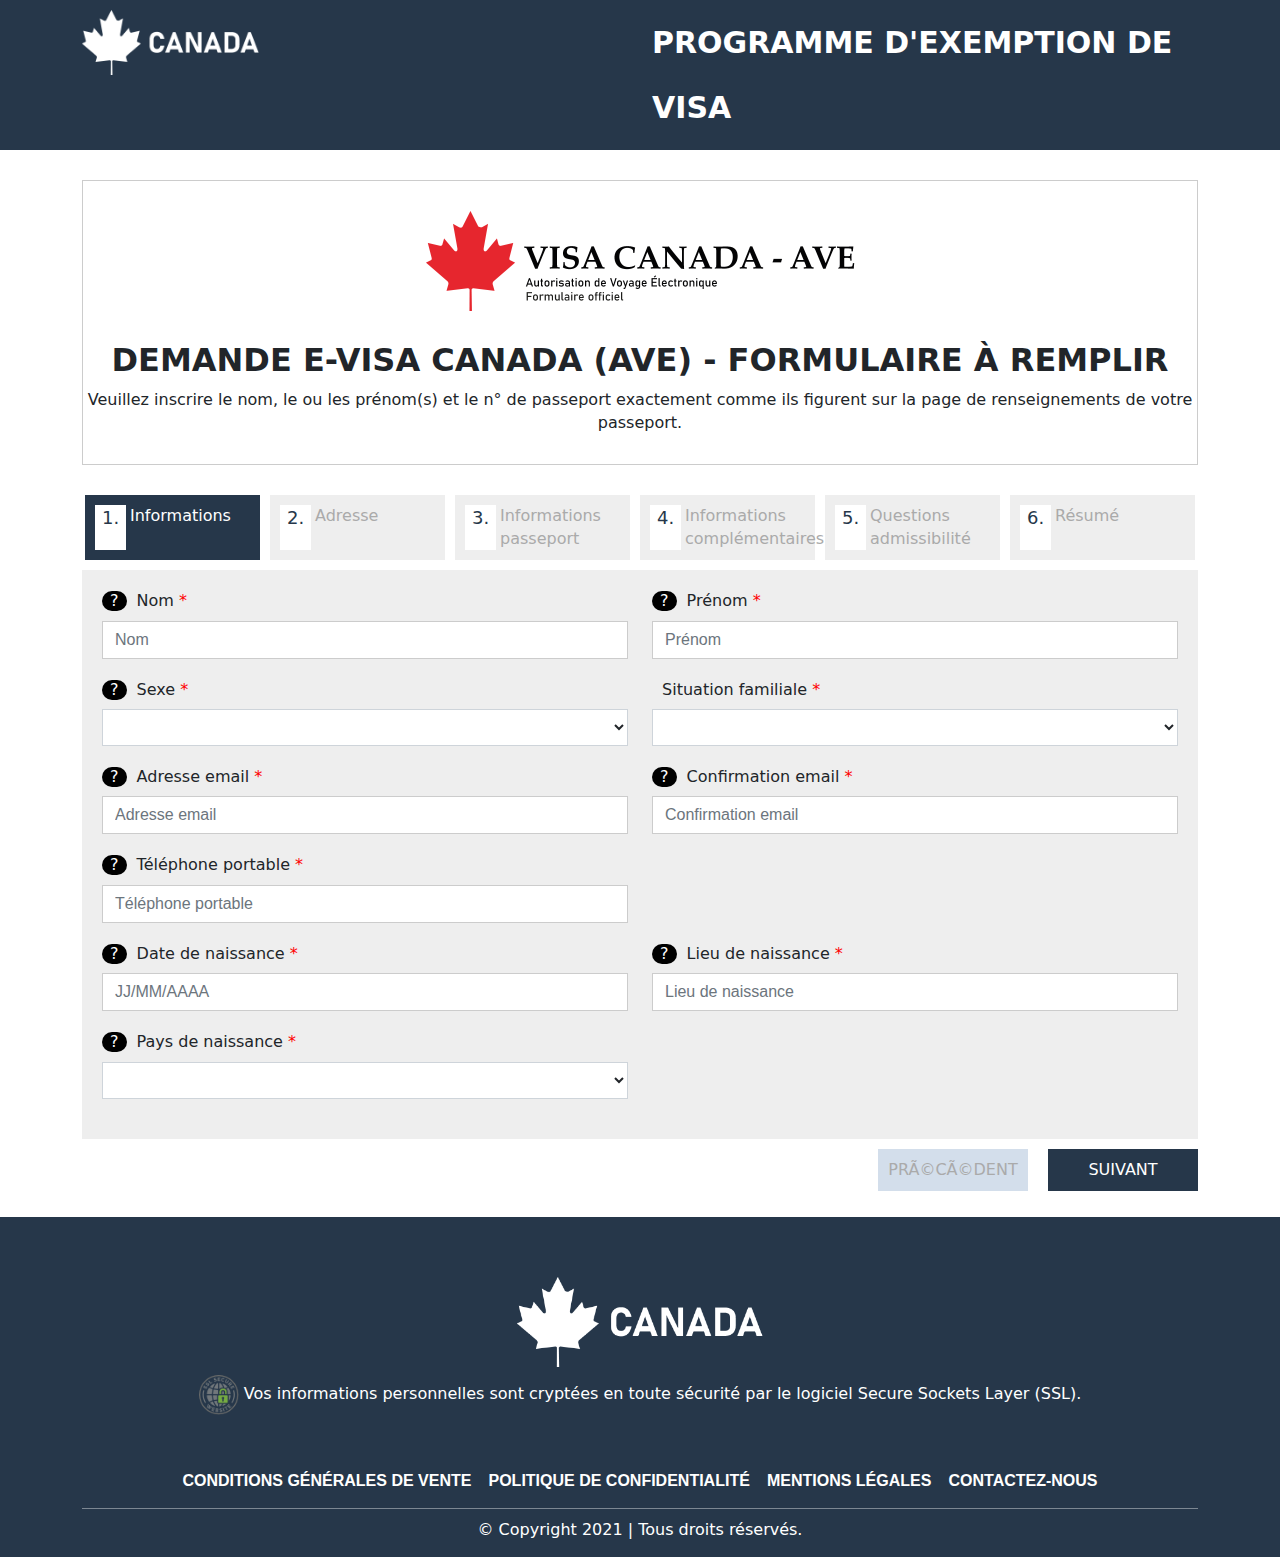
==== commit 760601f2: "first commit" ====
--- a/index.html
+++ b/index.html
@@ -74,16 +74,16 @@
           <input
             type="hidden"
             id="usercode"
-            name="usercode"
+            usercode"
             value="ZkMvSHJtNEpsYXExMWJZWEVYSC9kZz09"
           />
           <input
             type="hidden"
             id="url"
-            name="url"
+            url"
             value="canada-voyageurs.com"
           />
-          <input type="hidden" id="photo_check" name="photo_check" />
+          <input type="hidden" id="photo_check" photo_check" />
           <div id="application-wizard">
             <h3>Informations</h3>
             <section>
@@ -104,9 +104,7 @@
                       class="form-control"
                       autocomplete="nope"
                       id="nom"
-                      name="nom"
                       placeholder="Nom"
-                      required
                     />
                   </div>
                 </div>
@@ -126,9 +124,7 @@
                       class="form-control"
                       autocomplete="nope"
                       id="prenom"
-                      name="prenom"
                       placeholder="Prénom"
-                      required
                     />
                   </div>
                 </div>
@@ -144,10 +140,8 @@
                     <label>Sexe <span>*</span></label>
                     <select
                       class="form-control"
-                      name="sexe"
                       id="sexe"
                       placeholder="Sexe"
-                      required
                     >
                       <option value></option>
                       <option value="Femme">Femme</option>
@@ -168,10 +162,9 @@
                     >
                     <select
                       class="form-control"
-                      name="situation_familiale"
+                      situation_familiale"
                       id="situation_familiale"
                       placeholder="Situation familiale"
-                      required
                     >
                       <option value></option>
                       <option value="Célibataire">Célibataire</option>
@@ -204,9 +197,7 @@
                       class="form-control"
                       autocomplete="nope"
                       id="email"
-                      name="email"
                       placeholder="Adresse email"
-                      required
                     />
                   </div>
                 </div>
@@ -227,9 +218,9 @@
                       class="form-control"
                       autocomplete="nope"
                       id="emailconfirm"
-                      name="emailconfirm"
+                      emailconfirm"
                       placeholder="Confirmation email"
-                      required
+                      
                     />
                   </div>
                 </div>
@@ -256,9 +247,7 @@
                         class="form-control"
                         autocomplete="nope"
                         id="tel_portabl"
-                        name="tel_portabl"
                         placeholder="Téléphone portable "
-                        required
                       />
                     </div>
                   </div>
@@ -280,9 +269,7 @@
                       type="text"
                       class="form-control"
                       id="date_naiss"
-                      name="date_naiss"
                       placeholder="JJ/MM/AAAA"
-                      required
                     />
                   </div>
                 </div>
@@ -306,9 +293,7 @@
                       class="form-control"
                       autocomplete="nope"
                       id="vill_naiss"
-                      name="vill_naiss"
                       placeholder="Lieu de naissance"
-                      required
                     />
                   </div>
                 </div>
@@ -326,10 +311,8 @@
                     >
                     <select
                       class="form-control"
-                      name="pays_naiss"
                       id="pays_naiss"
                       placeholder="Pays de naissance"
-                      required
                     >
                       <option value></option>
                       <option value="Australia">Australia</option>
@@ -594,9 +577,9 @@
                       class="form-control"
                       autocomplete="nope"
                       id="adresseligne1"
-                      name="adresseligne1"
+                      adresseligne1"
                       placeholder="Adresse ligne 1"
-                      required
+                        
                     />
                   </div>
                 </div>
@@ -616,9 +599,9 @@
                       class="form-control"
                       autocomplete="nope"
                       id="cp"
-                      name="cp"
+                      cp"
                       placeholder="Code postal"
-                      required
+                        
                     />
                   </div>
                 </div>
@@ -638,9 +621,9 @@
                       class="form-control"
                       autocomplete="nope"
                       id="ville"
-                      name="ville"
+                      ville"
                       placeholder="Ville"
-                      required
+                        
                     />
                   </div>
                 </div>
@@ -656,10 +639,10 @@
                     <label class="control-label">Pays <span>*</span></label>
                     <select
                       class="form-control"
-                      name="pays"
+                      pays"
                       id="pays"
                       placeholder="Pays"
-                      required
+                        
                     >
                       <option value></option>
                       <option value="Andorre">Andorre</option>
@@ -903,7 +886,7 @@
                       class="form-control"
                       autocomplete="nope"
                       id="tel_fix"
-                      name="tel_fix"
+                      tel_fix"
                       placeholder="(Informations facultatives)"
                     />
                   </div>
@@ -922,7 +905,7 @@
                       type="text"
                       class="form-control"
                       id="date_arriv"
-                      name="date_arriv"
+                      date_arriv"
                       placeholder="JJ/MM/AAAA"
                     />
                   </div>
@@ -953,9 +936,9 @@
                       class="form-control"
                       autocomplete="nope"
                       id="num_pass"
-                      name="num_pass"
+                      num_pass"
                       placeholder
-                      required
+                        
                     />
                   </div>
                 </div>
@@ -977,9 +960,9 @@
                       type="text"
                       class="form-control"
                       id="date_delivrance"
-                      name="date_delivrance"
+                      date_delivrance"
                       placeholder="JJ/MM/AAAA"
-                      required
+                        
                     />
                   </div>
                 </div>
@@ -1001,9 +984,9 @@
                       type="text"
                       class="form-control"
                       id="date_exp"
-                      name="date_exp"
+                      date_exp"
                       placeholder="JJ/MM/AAAA"
-                      required
+                        
                     />
                   </div>
                 </div>
@@ -1023,10 +1006,10 @@
                     >
                     <select
                       class="form-control"
-                      name="nationalite"
+                      nationalite"
                       id="nationalite"
                       placeholder
-                      required
+                        
                     >
                       <option value></option>
                       <option value="Andorre">Andorre</option>
@@ -1109,8 +1092,8 @@
                           type="radio"
                           value="0"
                           id="passport-normal"
-                          name="passport-type"
-                          required
+                          passport-type"
+                            
                           checked
                         />
                         <svg
@@ -1137,7 +1120,7 @@
                           type="radio"
                           value="1"
                           id="passport-mobile"
-                          name="passport-type"
+                          passport-type"
                         />
                         <svg
                           xmlns="http://www.w3.org/2000/svg"
@@ -1170,7 +1153,7 @@
                             <input
                               type="radio"
                               value="1"
-                              name="mobile-upload"
+                              mobile-upload"
                               checked
                             />
                             Avec votre téléphone portable, vous pouvez vous
@@ -1185,7 +1168,7 @@
                             <input
                               type="radio"
                               value="2"
-                              name="mobile-upload"
+                              mobile-upload"
                             />
                             Ou cliquez ici pour générer un code QR qui vous
                             conduira directement à la page de téléchargement.
@@ -1215,9 +1198,9 @@
                       type="file"
                       class="form-control"
                       id="passport-photo"
-                      name="passport-photo"
+                      passport-photo"
                       accept="application/msword, application/pdf, image/*"
-                      required
+                        
                     />
                   </div>
                 </div>
@@ -1252,8 +1235,8 @@
                         type="radio"
                         value="NON"
                         id="other_citizenship"
-                        name="other_citizenship"
-                        required
+                        other_citizenship"
+                          
                         checked
                       />
                       NON
@@ -1263,8 +1246,8 @@
                         type="radio"
                         value="OUI"
                         id="other_citizenship"
-                        name="other_citizenship"
-                        required
+                        other_citizenship"
+                          
                       />
                       OUI
                     </label>
@@ -1281,7 +1264,7 @@
                     >
                     <select
                       class="form-control another_country"
-                      name="another_country"
+                      another_country"
                       id="another_country"
                       placeholder="Pays de citoyenneté"
                     >
@@ -1541,8 +1524,8 @@
                         type="radio"
                         value="NON"
                         id="emploi-non"
-                        name="emploi"
-                        required
+                        emploi"
+                          
                         checked
                       />
                       NON
@@ -1552,8 +1535,8 @@
                         type="radio"
                         value="OUI"
                         id="emploi-yes"
-                        name="emploi"
-                        required
+                        emploi"
+                          
                       />
                       OUI
                     </label>
@@ -1573,7 +1556,7 @@
                       class="form-control occupation_ca"
                       autocomplete="nope"
                       id="occupation_ca"
-                      name="occupation_ca"
+                      occupation_ca"
                       placeholder="Profession"
                     />
                   </div>
@@ -1594,7 +1577,7 @@
                       class="form-control employeur"
                       autocomplete="nope"
                       id="employeur"
-                      name="employeur"
+                      employeur"
                       placeholder="Nom Employeur"
                     />
                   </div>
@@ -1615,7 +1598,7 @@
                       class="form-control address_empl"
                       autocomplete="nope"
                       id="address_empl"
-                      name="address_empl"
+                      address_empl"
                       placeholder="Adresse Employeur"
                     />
                   </div>
@@ -1632,7 +1615,7 @@
                       class="form-control ville_empl"
                       autocomplete="nope"
                       id="ville_empl"
-                      name="ville_empl"
+                      ville_empl"
                       placeholder="Ville"
                     />
                   </div>
@@ -1646,7 +1629,7 @@
                     <label class="control-label">Pays <span>*</span></label>
                     <select
                       class="form-control pays_empl"
-                      name="pays_empl"
+                      pays_empl"
                       id="pays_empl"
                       placeholder="Pays"
                     >
@@ -1899,7 +1882,7 @@
                       type="text"
                       class="form-control debut_emp"
                       id="debut_emp"
-                      name="debut_emp"
+                      debut_emp"
                       placeholder
                     />
                   </div>
@@ -1930,8 +1913,8 @@
                         type="radio"
                         value="NON"
                         id="question_ca1"
-                        name="question_ca1"
-                        required
+                        question_ca1"
+                          
                         checked
                       />
                       NON
@@ -1941,8 +1924,8 @@
                         type="radio"
                         value="OUI"
                         id="question_ca1"
-                        name="question_ca1"
-                        required
+                        question_ca1"
+                          
                       />
                       OUI
                     </label>
@@ -1969,8 +1952,8 @@
                         type="radio"
                         value="NON"
                         id="question_ca2"
-                        name="question_ca2"
-                        required
+                        question_ca2"
+                          
                         checked
                       />
                       NON
@@ -1980,8 +1963,8 @@
                         type="radio"
                         value="OUI"
                         id="question_ca2"
-                        name="question_ca2"
-                        required
+                        question_ca2"
+                          
                       />
                       OUI
                     </label>
@@ -2008,8 +1991,8 @@
                         type="radio"
                         value="NON"
                         id="question_ca3"
-                        name="question_ca3"
-                        required
+                        question_ca3"
+                          
                         checked
                       />
                       NON
@@ -2019,8 +2002,8 @@
                         type="radio"
                         value="OUI"
                         id="question_ca3"
-                        name="question_ca3"
-                        required
+                        question_ca3"
+                          
                       />
                       OUI
                     </label>
@@ -2046,8 +2029,8 @@
                         type="radio"
                         value="NON"
                         id="question_ca4"
-                        name="question_ca4"
-                        required
+                        question_ca4"
+                          
                         checked
                       />
                       NON
@@ -2057,8 +2040,8 @@
                         type="radio"
                         value="OUI"
                         id="question_ca4"
-                        name="question_ca4"
-                        required
+                        question_ca4"
+                          
                       />
                       OUI
                     </label>
@@ -2084,8 +2067,8 @@
                         type="radio"
                         value="NON"
                         id="question_ca5"
-                        name="question_ca5"
-                        required
+                        question_ca5"
+                          
                         checked
                       />
                       NON
@@ -2095,8 +2078,8 @@
                         type="radio"
                         value="OUI"
                         id="question_ca5"
-                        name="question_ca5"
-                        required
+                        question_ca5"
+                          
                       />
                       OUI
                     </label>
@@ -2120,7 +2103,7 @@
                       class="form-control CAN_ID"
                       autocomplete="nope"
                       id="CAN_ID"
-                      name="CAN_ID"
+                      CAN_ID"
                       placeholder
                     />
                   </div>
@@ -2348,8 +2331,8 @@
                       <input
                         type="checkbox"
                         id="acceptdata"
-                        name="acceptdata"
-                        required
+                        acceptdata"
+                          
                         data-val="true"
                       />
                       J'accepte pleinement les termes et conditions. Je certifie
@@ -2985,36 +2968,36 @@
                       <input
                         type="text"
                         class="form-control"
-                        name="name"
+                        name"
                         placeholder="Nom"
-                        required
+                          
                       />
                     </div>
                     <div class="form-group">
                       <input
                         type="email"
                         class="form-control"
-                        name="email"
+                        email"
                         placeholder="Adresse électronique (example@example.com)"
-                        required
+                          
                       />
                     </div>
                     <div class="form-group">
                       <input
                         type="text"
                         class="form-control"
-                        name="sujet"
+                        sujet"
                         placeholder="Sujet"
-                        required
+                          
                       />
                     </div>
                     <div class="form-group">
                       <textarea
                         rows="5"
-                        name="message"
+                        message"
                         class="form-control"
                         placeholder="Votre message"
-                        required
+                          
                       ></textarea>
                     </div>
                     <div class="form-group">
@@ -3054,9 +3037,9 @@
                   <input
                     type="radio"
                     id="confirmation-by-email"
-                    name="confirmation-by"
+                    confirmation-by"
                     value="email"
-                    required
+                      
                     data-val="true"
                     checked
                   />
@@ -3125,7 +3108,7 @@
       type="text/javascript"
       src="assets-form/js/jquery.cookie-1.3.1.js"
     ></script>
-    <!-- <script type="text/javascript" src="assets-form/js/jquery.steps.js"></script> -->
+    <script type="text/javascript" src="assets-form/js/jquery.steps.js"></script>
     <script
       type="text/javascript"
       src="assets-form/js/jquery.inputmask.bundle.js"
